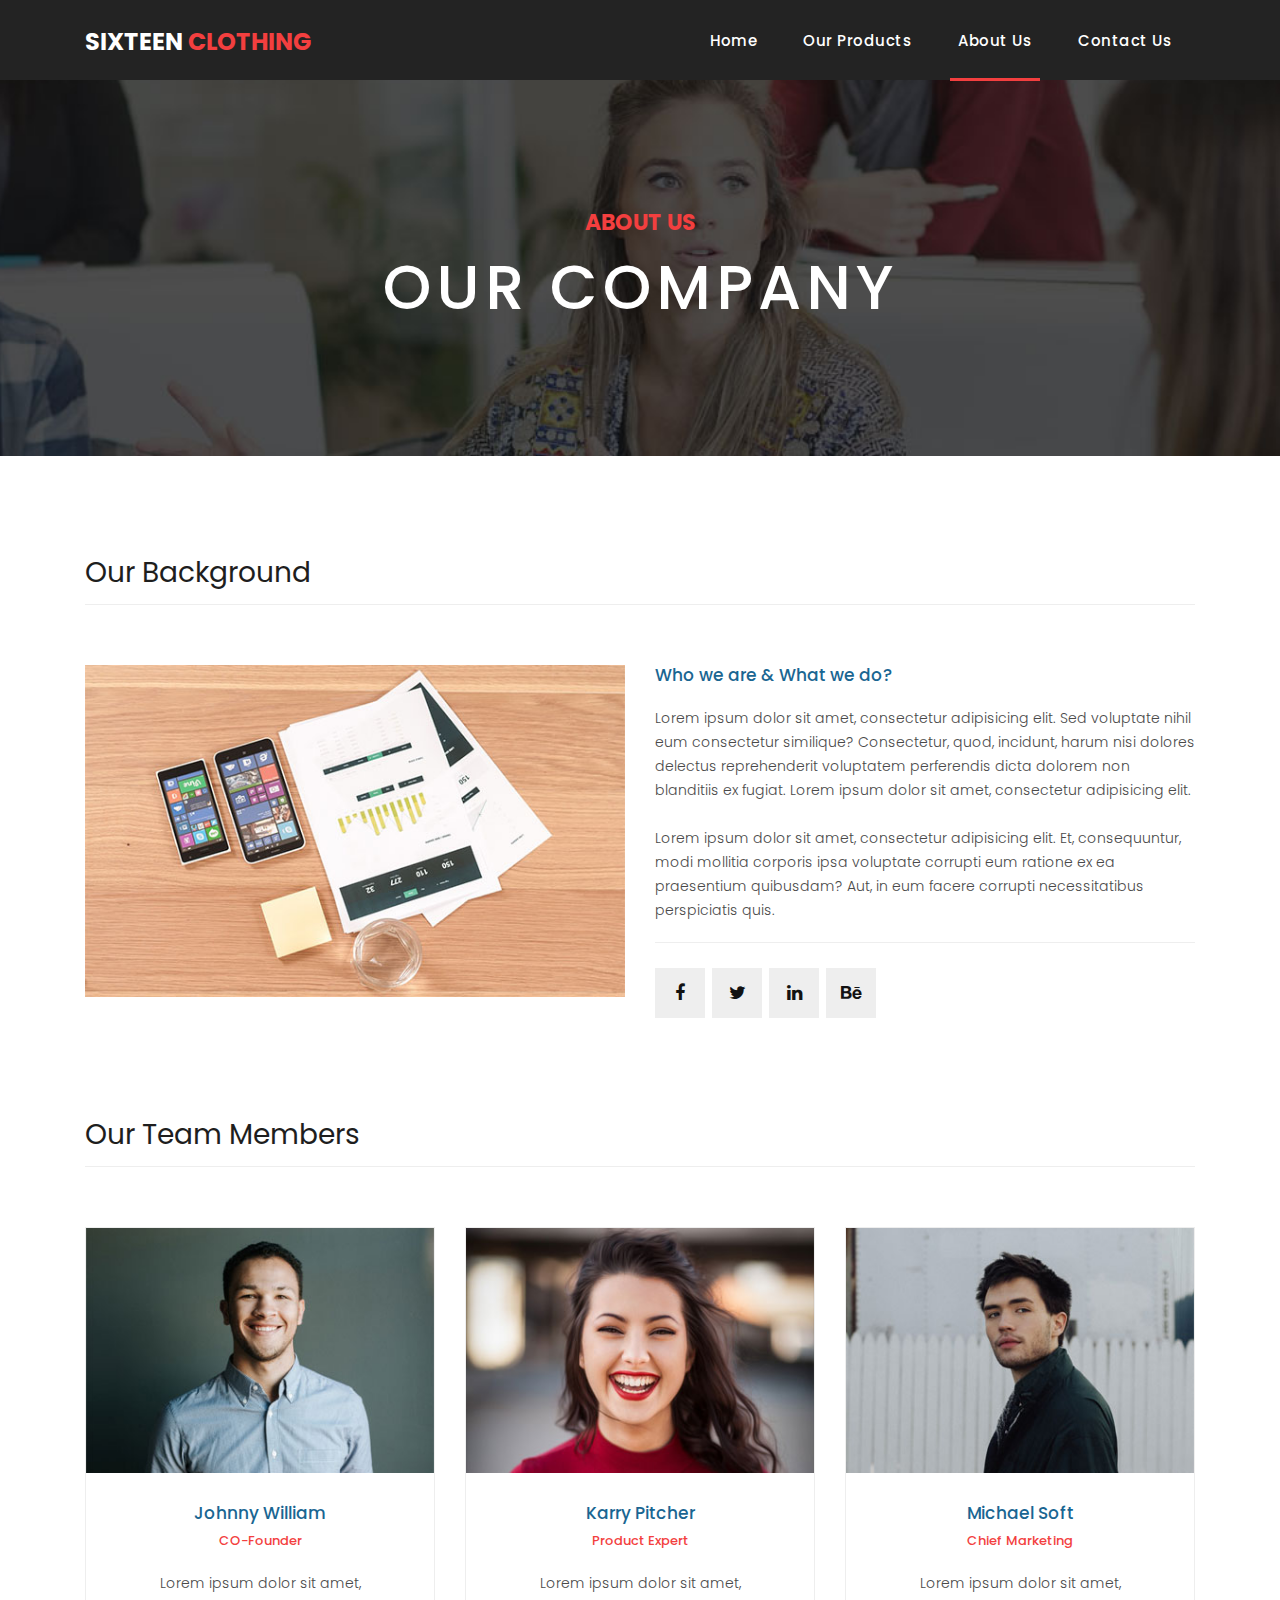
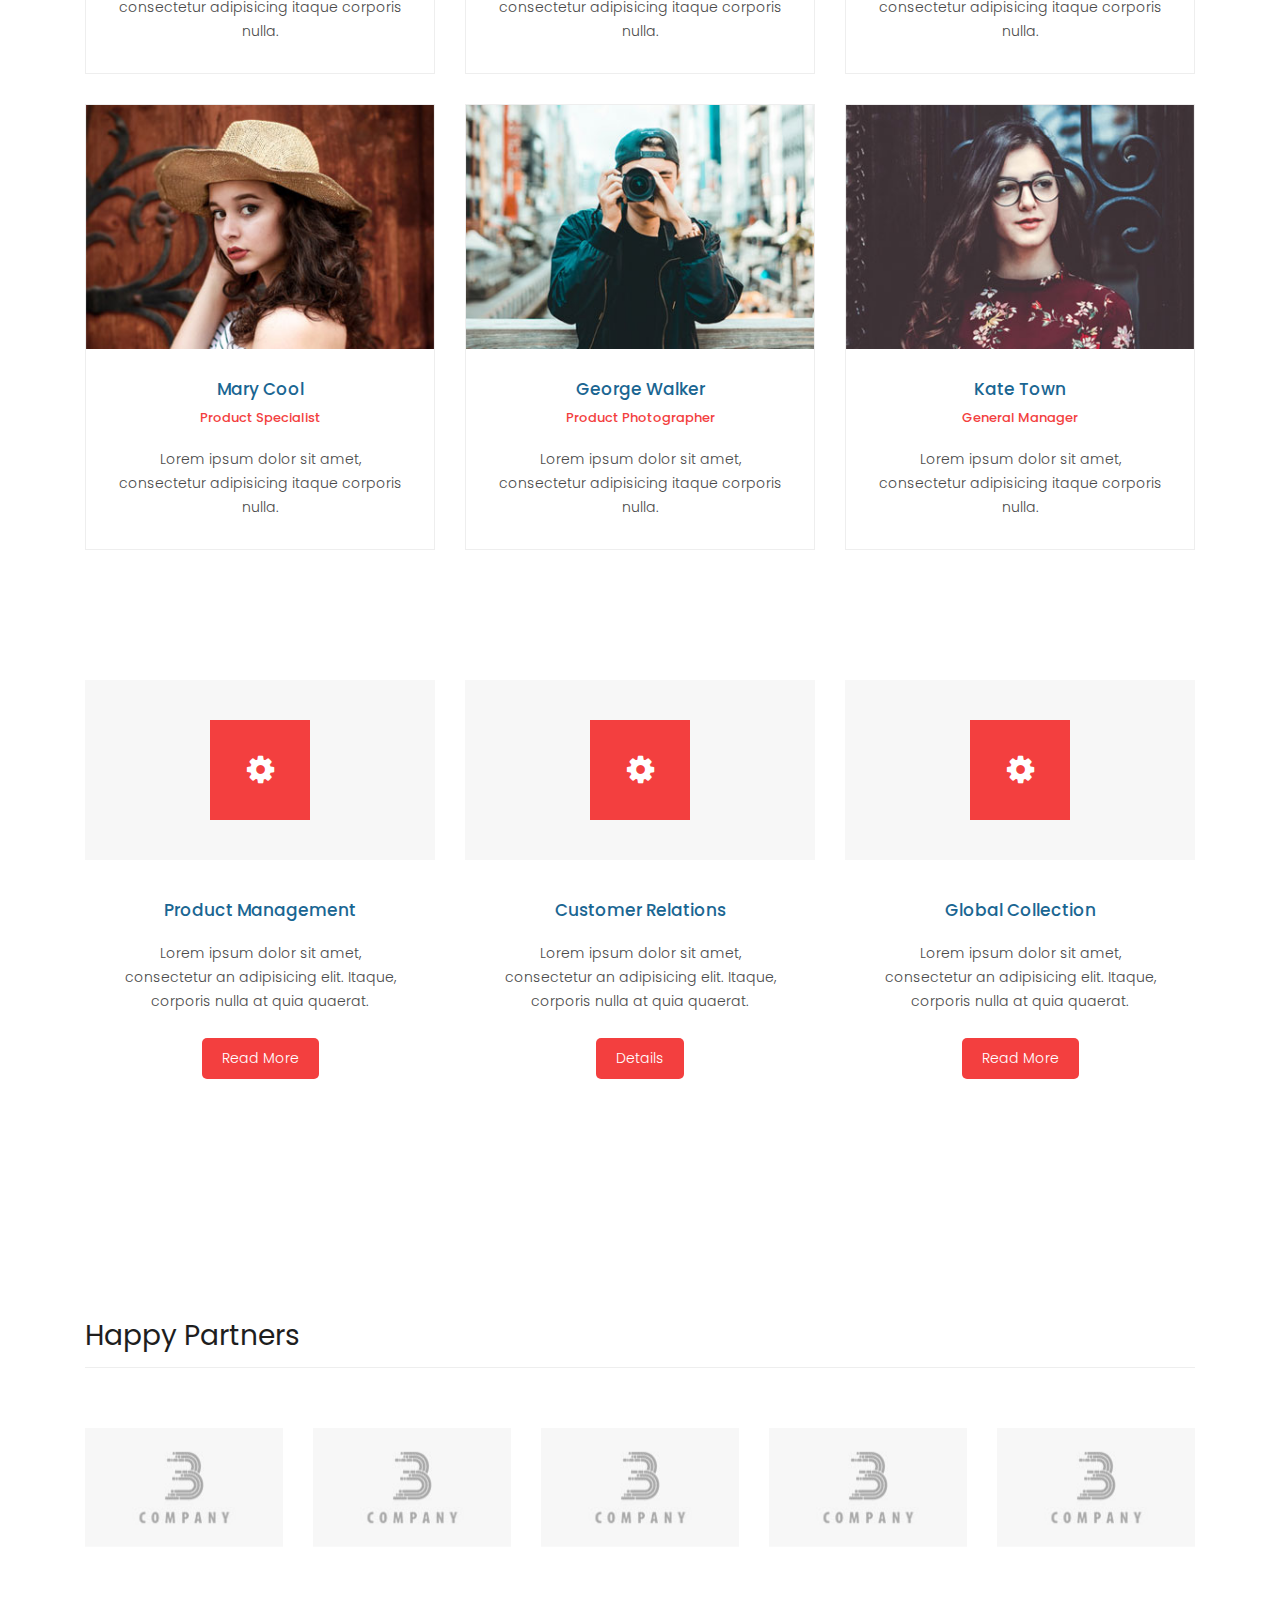
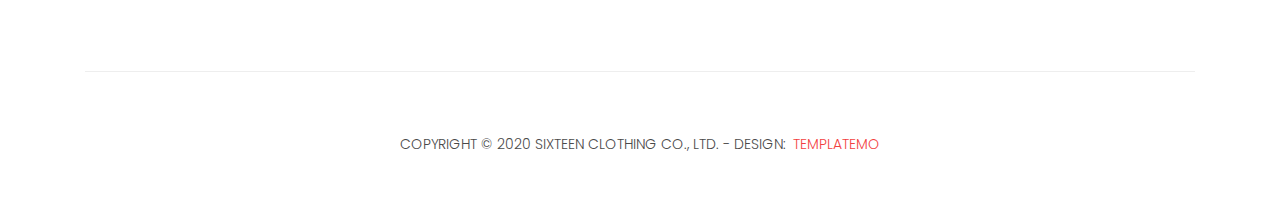
==== templatemo_546_sixteen_clothing/about.html @ dd5dd65e "first commit" ====
<!DOCTYPE html>
<html lang="en">

  <head>

    <meta charset="utf-8">
    <meta name="viewport" content="width=device-width, initial-scale=1, shrink-to-fit=no">
    <meta name="description" content="">
    <meta name="author" content="">
    <link href="https://fonts.googleapis.com/css?family=Poppins:100,200,300,400,500,600,700,800,900&display=swap" rel="stylesheet">

    <title>Sixteen Clothing - About Page</title>

    <!-- Bootstrap core CSS -->
    <link href="vendor/bootstrap/css/bootstrap.min.css" rel="stylesheet">
<!--

TemplateMo 546 Sixteen Clothing

https://templatemo.com/tm-546-sixteen-clothing

-->

    <!-- Additional CSS Files -->
    <link rel="stylesheet" href="assets/css/fontawesome.css">
    <link rel="stylesheet" href="assets/css/templatemo-sixteen.css">
    <link rel="stylesheet" href="assets/css/owl.css">

  </head>

  <body>

    <!-- ***** Preloader Start ***** -->
    <div id="preloader">
        <div class="jumper">
            <div></div>
            <div></div>
            <div></div>
        </div>
    </div>  
    <!-- ***** Preloader End ***** -->

    <!-- Header -->
    <header class="">
      <nav class="navbar navbar-expand-lg">
        <div class="container">
          <a class="navbar-brand" href="index.html"><h2>Sixteen <em>Clothing</em></h2></a>
          <button class="navbar-toggler" type="button" data-toggle="collapse" data-target="#navbarResponsive" aria-controls="navbarResponsive" aria-expanded="false" aria-label="Toggle navigation">
            <span class="navbar-toggler-icon"></span>
          </button>
          <div class="collapse navbar-collapse" id="navbarResponsive">
            <ul class="navbar-nav ml-auto">
              <li class="nav-item">
                <a class="nav-link" href="index.html">Home
                  <span class="sr-only">(current)</span>
                </a>
              </li> 
              <li class="nav-item">
                <a class="nav-link" href="products.html">Our Products</a>
              </li>
              <li class="nav-item active">
                <a class="nav-link" href="about.html">About Us</a>
              </li>
              <li class="nav-item">
                <a class="nav-link" href="contact.html">Contact Us</a>
              </li>
            </ul>
          </div>
        </div>
      </nav>
    </header>

    <!-- Page Content -->
    <div class="page-heading about-heading header-text">
      <div class="container">
        <div class="row">
          <div class="col-md-12">
            <div class="text-content">
              <h4>about us</h4>
              <h2>our company</h2>
            </div>
          </div>
        </div>
      </div>
    </div>


    <div class="best-features about-features">
      <div class="container">
        <div class="row">
          <div class="col-md-12">
            <div class="section-heading">
              <h2>Our Background</h2>
            </div>
          </div>
          <div class="col-md-6">
            <div class="right-image">
              <img src="assets/images/feature-image.jpg" alt="">
            </div>
          </div>
          <div class="col-md-6">
            <div class="left-content">
              <h4>Who we are &amp; What we do?</h4>
              <p>Lorem ipsum dolor sit amet, consectetur adipisicing elit. Sed voluptate nihil eum consectetur similique? Consectetur, quod, incidunt, harum nisi dolores delectus reprehenderit voluptatem perferendis dicta dolorem non blanditiis ex fugiat. Lorem ipsum dolor sit amet, consectetur adipisicing elit.<br><br>Lorem ipsum dolor sit amet, consectetur adipisicing elit. Et, consequuntur, modi mollitia corporis ipsa voluptate corrupti eum ratione ex ea praesentium quibusdam? Aut, in eum facere corrupti necessitatibus perspiciatis quis.</p>
              <ul class="social-icons">
                <li><a href="#"><i class="fa fa-facebook"></i></a></li>
                <li><a href="#"><i class="fa fa-twitter"></i></a></li>
                <li><a href="#"><i class="fa fa-linkedin"></i></a></li>
                <li><a href="#"><i class="fa fa-behance"></i></a></li>
              </ul>
            </div>
          </div>
        </div>
      </div>
    </div>

    
    <div class="team-members">
      <div class="container">
        <div class="row">
          <div class="col-md-12">
            <div class="section-heading">
              <h2>Our Team Members</h2>
            </div>
          </div>
          <div class="col-md-4">
            <div class="team-member">
              <div class="thumb-container">
                <img src="assets/images/team_01.jpg" alt="">
                <div class="hover-effect">
                  <div class="hover-content">
                    <ul class="social-icons">
                      <li><a href="#"><i class="fa fa-facebook"></i></a></li>
                      <li><a href="#"><i class="fa fa-twitter"></i></a></li>
                      <li><a href="#"><i class="fa fa-linkedin"></i></a></li>
                      <li><a href="#"><i class="fa fa-behance"></i></a></li>
                    </ul>
                  </div>
                </div>
              </div>
              <div class="down-content">
                <h4>Johnny William</h4>
                <span>CO-Founder</span>
                <p>Lorem ipsum dolor sit amet, consectetur adipisicing itaque corporis nulla.</p>
              </div>
            </div>
          </div>
          <div class="col-md-4">
            <div class="team-member">
              <div class="thumb-container">
                <img src="assets/images/team_02.jpg" alt="">
                <div class="hover-effect">
                  <div class="hover-content">
                    <ul class="social-icons">
                      <li><a href="#"><i class="fa fa-facebook"></i></a></li>
                      <li><a href="#"><i class="fa fa-twitter"></i></a></li>
                      <li><a href="#"><i class="fa fa-linkedin"></i></a></li>
                      <li><a href="#"><i class="fa fa-behance"></i></a></li>
                    </ul>
                  </div>
                </div>
              </div>
              <div class="down-content">
                <h4>Karry Pitcher</h4>
                <span>Product Expert</span>
                <p>Lorem ipsum dolor sit amet, consectetur adipisicing itaque corporis nulla.</p>
              </div>
            </div>
          </div>
          <div class="col-md-4">
            <div class="team-member">
              <div class="thumb-container">
                <img src="assets/images/team_03.jpg" alt="">
                <div class="hover-effect">
                  <div class="hover-content">
                    <ul class="social-icons">
                      <li><a href="#"><i class="fa fa-facebook"></i></a></li>
                      <li><a href="#"><i class="fa fa-twitter"></i></a></li>
                      <li><a href="#"><i class="fa fa-linkedin"></i></a></li>
                      <li><a href="#"><i class="fa fa-behance"></i></a></li>
                    </ul>
                  </div>
                </div>
              </div>
              <div class="down-content">
                <h4>Michael Soft</h4>
                <span>Chief Marketing</span>
                <p>Lorem ipsum dolor sit amet, consectetur adipisicing itaque corporis nulla.</p>
              </div>
            </div>
          </div>
          <div class="col-md-4">
            <div class="team-member">
              <div class="thumb-container">
                <img src="assets/images/team_04.jpg" alt="">
                <div class="hover-effect">
                  <div class="hover-content">
                    <ul class="social-icons">
                      <li><a href="#"><i class="fa fa-facebook"></i></a></li>
                      <li><a href="#"><i class="fa fa-twitter"></i></a></li>
                      <li><a href="#"><i class="fa fa-linkedin"></i></a></li>
                      <li><a href="#"><i class="fa fa-behance"></i></a></li>
                    </ul>
                  </div>
                </div>
              </div>
              <div class="down-content">
                <h4>Mary Cool</h4>
                <span>Product Specialist</span>
                <p>Lorem ipsum dolor sit amet, consectetur adipisicing itaque corporis nulla.</p>
              </div>
            </div>
          </div>
          <div class="col-md-4">
            <div class="team-member">
              <div class="thumb-container">
                <img src="assets/images/team_05.jpg" alt="">
                <div class="hover-effect">
                  <div class="hover-content">
                    <ul class="social-icons">
                      <li><a href="#"><i class="fa fa-facebook"></i></a></li>
                      <li><a href="#"><i class="fa fa-twitter"></i></a></li>
                      <li><a href="#"><i class="fa fa-linkedin"></i></a></li>
                      <li><a href="#"><i class="fa fa-behance"></i></a></li>
                    </ul>
                  </div>
                </div>
              </div>
              <div class="down-content">
                <h4>George Walker</h4>
                <span>Product Photographer</span>
                <p>Lorem ipsum dolor sit amet, consectetur adipisicing itaque corporis nulla.</p>
              </div>
            </div>
          </div>
          <div class="col-md-4">
            <div class="team-member">
              <div class="thumb-container">
                <img src="assets/images/team_06.jpg" alt="">
                <div class="hover-effect">
                  <div class="hover-content">
                    <ul class="social-icons">
                      <li><a href="#"><i class="fa fa-facebook"></i></a></li>
                      <li><a href="#"><i class="fa fa-twitter"></i></a></li>
                      <li><a href="#"><i class="fa fa-linkedin"></i></a></li>
                      <li><a href="#"><i class="fa fa-behance"></i></a></li>
                    </ul>
                  </div>
                </div>
              </div>
              <div class="down-content">
                <h4>Kate Town</h4>
                <span>General Manager</span>
                <p>Lorem ipsum dolor sit amet, consectetur adipisicing itaque corporis nulla.</p>
              </div>
            </div>
          </div>
        </div>
      </div>
    </div>


    <div class="services">
      <div class="container">
        <div class="row">
          <div class="col-md-4">
            <div class="service-item">
              <div class="icon">
                <i class="fa fa-gear"></i>
              </div>
              <div class="down-content">
                <h4>Product Management</h4>
                <p>Lorem ipsum dolor sit amet, consectetur an adipisicing elit. Itaque, corporis nulla at quia quaerat.</p>
                <a href="#" class="filled-button">Read More</a>
              </div>
            </div>
          </div>
          <div class="col-md-4">
            <div class="service-item">
              <div class="icon">
                <i class="fa fa-gear"></i>
              </div>
              <div class="down-content">
                <h4>Customer Relations</h4>
                <p>Lorem ipsum dolor sit amet, consectetur an adipisicing elit. Itaque, corporis nulla at quia quaerat.</p>
                <a href="#" class="filled-button">Details</a>
              </div>
            </div>
          </div>
          <div class="col-md-4">
            <div class="service-item">
              <div class="icon">
                <i class="fa fa-gear"></i>
              </div>
              <div class="down-content">
                <h4>Global Collection</h4>
                <p>Lorem ipsum dolor sit amet, consectetur an adipisicing elit. Itaque, corporis nulla at quia quaerat.</p>
                <a href="#" class="filled-button">Read More</a>
              </div>
            </div>
          </div>
        </div>
      </div>
    </div>


    <div class="happy-clients">
      <div class="container">
        <div class="row">
          <div class="col-md-12">
            <div class="section-heading">
              <h2>Happy Partners</h2>
            </div>
          </div>
          <div class="col-md-12">
            <div class="owl-clients owl-carousel">
              <div class="client-item">
                <img src="assets/images/client-01.png" alt="1">
              </div>
              
              <div class="client-item">
                <img src="assets/images/client-01.png" alt="2">
              </div>
              
              <div class="client-item">
                <img src="assets/images/client-01.png" alt="3">
              </div>
              
              <div class="client-item">
                <img src="assets/images/client-01.png" alt="4">
              </div>
              
              <div class="client-item">
                <img src="assets/images/client-01.png" alt="5">
              </div>
              
              <div class="client-item">
                <img src="assets/images/client-01.png" alt="6">
              </div>
            </div>
          </div>
        </div>
      </div>
    </div>

    
    <footer>
      <div class="container">
        <div class="row">
          <div class="col-md-12">
            <div class="inner-content">
              <p>Copyright &copy; 2020 Sixteen Clothing Co., Ltd.
            
            - Design: <a rel="nofollow noopener" href="https://templatemo.com" target="_blank">TemplateMo</a></p>
            </div>
          </div>
        </div>
      </div>
    </footer>


    <!-- Bootstrap core JavaScript -->
    <script src="vendor/jquery/jquery.min.js"></script>
    <script src="vendor/bootstrap/js/bootstrap.bundle.min.js"></script>


    <!-- Additional Scripts -->
    <script src="assets/js/custom.js"></script>
    <script src="assets/js/owl.js"></script>
    <script src="assets/js/slick.js"></script>
    <script src="assets/js/isotope.js"></script>
    <script src="assets/js/accordions.js"></script>


    <script language = "text/Javascript"> 
      cleared[0] = cleared[1] = cleared[2] = 0; //set a cleared flag for each field
      function clearField(t){                   //declaring the array outside of the
      if(! cleared[t.id]){                      // function makes it static and global
          cleared[t.id] = 1;  // you could use true and false, but that's more typing
          t.value='';         // with more chance of typos
          t.style.color='#fff';
          }
      }
    </script>


  </body>

</html>
---- templatemo_546_sixteen_clothing/assets/css/templatemo-sixteen.css ----
/*

TemplateMo 546 Sixteen Clothing

https://templatemo.com/tm-546-sixteen-clothing

*/
body {
  font-family: 'Poppins', sans-serif;
  overflow-x: hidden;
  text-rendering: optimizeLegibility;
  -webkit-font-smoothing: antialiased;
  -moz-osx-font-smoothing: grayscale;
}
p {
	margin-bottom: 0px;
	font-size: 14px;
	font-weight: 300;
	color: #4a4a4a;
	line-height: 24px;
}
a {
	text-decoration: none!important;
}
ul {
	padding: 0;
	margin: 0;
	list-style: none;
}

h1,h2,h3,h4,h5,h6 {
	margin: 0px;
}

ul.social-icons li {
	display: inline-block;
	margin-right: 3px;
}

ul.social-icons li:last-child {
	margin-right: 0px;
}

ul.social-icons li a {
	width: 50px;
	height: 50px;
	display: inline-block;
	line-height: 50px;
	background-color: #eee;
	color: #121212;
	font-size: 18px;
	text-align: center;
	transition: all .3s;
}

ul.social-icons li a:hover {
	background-color: #f33f3f;
	color: #fff;
}

a.filled-button {
	background-color: #f33f3f;
	color: #fff;
	font-size: 14px;
	text-transform: capitalize;
	font-weight: 300;
	padding: 10px 20px;
	border-radius: 5px;
	display: inline-block;
	transition: all 0.3s;
}

a.filled-button:hover {
	background-color: #121212;
	color: #fff;
}

.section-heading {
	text-align: left;
	margin-bottom: 60px;
	border-bottom: 1px solid #eee;
}

.section-heading h2 {
	font-size: 28px;
	font-weight: 400;
	color: #1e1e1e;
	margin-bottom: 15px;
}

.products-heading {
	background-image: url(../images/products-heading.jpg);
}

.about-heading {
	background-image: url(../images/about-heading.jpg);
}

.contact-heading {
	background-image: url(../images/contact-heading.jpg);
}

.page-heading {
	padding: 210px 0px 130px 0px;
	text-align: center;
	background-position: center center;
	background-repeat: no-repeat;
	background-size: cover;
}

.page-heading .text-content h4 {
	color: #f33f3f;
	font-size: 22px;
	text-transform: uppercase;
	font-weight: 700;
	margin-bottom: 15px;
}

.page-heading .text-content h2 {
	color: #fff;
	font-size: 62px;
	text-transform: uppercase;
	letter-spacing: 5px;
}

#preloader {
  overflow: hidden;
  background: #f33f3f;
  left: 0;
  right: 0;
  top: 0;
  bottom: 0;
  position: fixed;
  z-index: 9999999;
  color: #fff;
}

#preloader .jumper {
  left: 0;
  top: 0;
  right: 0;
  bottom: 0;
  display: block;
  position: absolute;
  margin: auto;
  width: 50px;
  height: 50px;
}

#preloader .jumper > div {
  background-color: #fff;
  width: 10px;
  height: 10px;
  border-radius: 100%;
  -webkit-animation-fill-mode: both;
  animation-fill-mode: both;
  position: absolute;
  opacity: 0;
  width: 50px;
  height: 50px;
  -webkit-animation: jumper 1s 0s linear infinite;
  animation: jumper 1s 0s linear infinite;
}

#preloader .jumper > div:nth-child(2) {
  -webkit-animation-delay: 0.33333s;
  animation-delay: 0.33333s;
}

#preloader .jumper > div:nth-child(3) {
  -webkit-animation-delay: 0.66666s;
  animation-delay: 0.66666s;
}

@-webkit-keyframes jumper {
  0% {
    opacity: 0;
    -webkit-transform: scale(0);
    transform: scale(0);
  }
  5% {
    opacity: 1;
  }
  100% {
    -webkit-transform: scale(1);
    transform: scale(1);
    opacity: 0;
  }
}

@keyframes jumper {
  0% {
    opacity: 0;
    -webkit-transform: scale(0);
    transform: scale(0);
  }
  5% {
    opacity: 1;
  }
  100% {
    opacity: 0;
  }
}


/* Header Style */
header {
	position: absolute;
	z-index: 99999;
	width: 100%;
	height: 80px;
	background-color: #232323;
	-webkit-transition: all 0.3s ease-in-out 0s;
    -moz-transition: all 0.3s ease-in-out 0s;
    -o-transition: all 0.3s ease-in-out 0s;
    transition: all 0.3s ease-in-out 0s;
}
header .navbar {
	padding: 17px 0px;
}
.background-header .navbar {
	padding: 17px 0px;
}
.background-header {
	top: 0;
	position: fixed;
	background-color: #fff!important;
	box-shadow: 0px 1px 10px rgba(0,0,0,0.1);
}
.background-header .navbar-brand h2 {
	color: #121212!important;
}
.background-header .navbar-nav a.nav-link {
	color: #1e1e1e!important;
}
.background-header .navbar-nav .nav-link:hover,
.background-header .navbar-nav .active>.nav-link,
.background-header .navbar-nav .nav-link.active,
.background-header .navbar-nav .nav-link.show,
.background-header .navbar-nav .show>.nav-link {
	color: #f33f3f!important;
}
.navbar .navbar-brand {
	float: 	left;
	margin-top: -12px;
	outline: none;
}
.navbar .navbar-brand h2 {
	color: #fff;
	text-transform: uppercase;
	font-size: 24px;
	font-weight: 700;
	-webkit-transition: all .3s ease 0s;
    -moz-transition: all .3s ease 0s;
    -o-transition: all .3s ease 0s;
    transition: all .3s ease 0s;
}
.navbar .navbar-brand h2 em {
	font-style: normal;
	color: #f33f3f;
}
#navbarResponsive {
	z-index: 999;
}
.navbar-collapse {
	text-align: center;
}
.navbar .navbar-nav .nav-item {
	margin: 0px 15px;
}
.navbar .navbar-nav a.nav-link {
	text-transform: capitalize;
	font-size: 15px;
	font-weight: 500;
	letter-spacing: 0.5px;
	color: #fff;
	transition: all 0.5s;
	margin-top: 5px;
}
.navbar .navbar-nav .nav-link:hover,
.navbar .navbar-nav .active>.nav-link,
.navbar .navbar-nav .nav-link.active,
.navbar .navbar-nav .nav-link.show,
.navbar .navbar-nav .show>.nav-link {
	color: #fff;
	padding-bottom: 25px;
	border-bottom: 3px solid #f33f3f;
}
.navbar .navbar-toggler-icon {
	background-image: none;
}
.navbar .navbar-toggler {
	border-color: #fff;
	background-color: #fff;	
	height: 36px;
	outline: none;
	border-radius: 0px;
	position: absolute;
	right: 30px;
	top: 20px;
}
.navbar .navbar-toggler-icon:after {
	content: '\f0c9';
	color: #f33f3f;
	font-size: 18px;
	line-height: 26px;
	font-family: 'FontAwesome';
}



/* Banner Style */
.banner {
	position: relative;
	text-align: center;
	padding-top: 80px;
}

.banner-item-01 {
	padding: 300px 0px;
	background-image: url(../images/slide_01.jpg);
	background-size: cover;
	background-repeat: no-repeat;
	background-position: center center;
}

.banner-item-02 {
	padding: 300px 0px;
	background-image: url(../images/slide_02.jpg);
	background-size: cover;
	background-repeat: no-repeat;
	background-position: center center;
}

.banner-item-03 {
	padding: 300px 0px;
	background-image: url(../images/slide_03.jpg);
	background-size: cover;
	background-repeat: no-repeat;
	background-position: center center;
}

.banner .banner-item {
	max-height: 600px;
}

.banner .text-content {
	position: absolute;
	top: 50%;
	transform: translateY(-50%);
	text-align: center;
	width: 100%;
}

.banner .text-content h4 {
	color: #f33f3f;
	font-size: 22px;
	text-transform: uppercase;
	font-weight: 700;
	margin-bottom: 15px;
}

.banner .text-content h2 {
	color: #fff;
	font-size: 62px;
	text-transform: uppercase;
	letter-spacing: 5px;
}

.owl-banner .owl-dots .owl-dot {
  border-radius: 3px;
}
.owl-banner .owl-dots {
    display: -webkit-box;
    display: -webkit-flex;
    display: -ms-flexbox;
    display: flex;
    -ms-flex-pack: center;
    -webkit-justify-content: center;
    justify-content: center;
    position: absolute;
    left: 50%;
    transform: translateX(-50%);
    bottom: 30px;
}
.owl-banner .owl-dots .owl-dot {
    width: 10px;
    height: 10px;
    border-radius: 50%;
    margin: 0 10px;
    background-color: #fff;
    opacity: 0.5;
}
.owl-banner .owl-dots .owl-dot:focus {
    outline: none
}
.owl-banner .owl-dots .owl-dot.active {
    background-color: #fff;
    opacity: 1;
}



/* Latest Produtcs */

.latest-products {
	margin-top: 100px;
}

.latest-products .section-heading a {
	float: right;
	margin-top: -35px;
	text-transform: uppercase;
	font-size: 13px;
	font-weight: 700;
	color: #f33f3f;
}

.product-item {
	border: 1px solid #eee;
	margin-bottom: 30px;
}

.product-item .down-content {
	padding: 30px;
	position: relative;
}

.product-item img {
	width: 100%;
	overflow: hidden;
}

.product-item .down-content h4 {
	font-size: 17px;
	color: #1a6692;
	margin-bottom: 20px;
}

.product-item .down-content h6 {
	position: absolute;
	top: 30px;
	right: 30px;
	font-size: 18px;
	color: #121212;
}

.product-item .down-content p {
	margin-bottom: 20px;
}

.product-item .down-content ul li {
	display: inline-block;
}

.product-item .down-content ul li i {
	color: #f33f3f;
	font-size: 14px;
}

.product-item .down-content span {
	position: absolute;
	right: 30px;
	bottom: 30px;
	font-size: 13px;
	color: #f33f3f;
	font-weight: 500;
}




/* Best Features */

.about-features {
	margin-top: 100px!important;
}

.about-features p {
	border-bottom: 1px solid #eee;
	padding-bottom: 20px;
}

.about-features .container .row {
	padding-bottom: 0px!important;
	border-bottom: none!important;
}

.best-features {
	margin-top: 50px;
}

.best-features .container .row {
	border-bottom: 1px solid #eee;
	padding-bottom: 60px;
}

.best-features img {
	width: 100%;
	overflow: hidden;
}

.best-features h4 {
	font-size: 17px;
	color: #1a6692;
	margin-bottom: 20px;
}

.best-features ul.featured-list li {
	display: block;
	margin-bottom: 10px;
}

.best-features p {
	margin-bottom: 25px;
}

.best-features ul.featured-list li a {
	font-size: 14px;
	color: #4a4a4a;
	font-weight: 300;
	transition: all .3s;
	position: relative;
	padding-left: 13px;
}

.best-features ul.featured-list li a:before {
	content: '';
	width: 5px;
	height: 5px;
	display: inline-block;
	background-color: #4a4a4a;
	position: absolute;
	left: 0;
	transition: all .3s;
	top: 8px;
}

.best-features ul.featured-list li a:hover {
	color: #f33f3f;
}

.best-features ul.featured-list li a:hover::before {
	background-color: #f33f3f;
}

.best-features .filled-button {
	margin-top: 20px;
}





/* Call To Action */

.call-to-action .inner-content {
	margin-top: 60px;
	padding: 30px;
	background-color: #f7f7f7;
	border-radius: 5px;
}

.call-to-action .inner-content h4 {
	font-size: 17px;
	color: #1a6692;
	margin-bottom: 15px;
}

.call-to-action .inner-content em {
	font-style: normal;
	font-weight: 700;
}

.call-to-action .inner-content .col-md-4 {
	text-align: right;
}

.call-to-action .inner-content .filled-button {
	margin-top: 12px;
}




/* Footer */

footer {
	text-align: center;
}

footer .inner-content {
	border-top: 1px solid #eee;
	margin-top: 60px;
	padding: 60px 0px;
}

footer .inner-content p {
	text-transform: uppercase;
}

footer .inner-content p a {
	color: #f33f3f;
	margin-left: 3px;
}




/* Product Page */

.products {
	margin-top: 100px;
}

.products .filters {
	text-align: center;
	border-bottom: 1px solid #eee;
	padding-bottom: 10px;
	margin-bottom: 60px;
}

.products .filters li {
	text-transform: uppercase;
	font-size: 13px;
	font-weight: 700;
	color: #121212;
	display: inline-block;
	margin: 0px 10px;
	transition: all .3s;
	cursor: pointer;
}

.products .filters ul li.active,
.products .filters ul li:hover {
  color: #f33f3f;
}

.products ul.pages {
	margin-top: 30px;
	text-align: center;
}

.products ul.pages li {
	display: inline-block;
	margin: 0px 2px;
}

.products ul.pages li a {
	width: 44px;
	height: 44px;
	display: inline-block;
	line-height: 42px;
	border: 1px solid #eee;
	font-size: 15px;
	font-weight: 700;
	color: #121212;
	transition: all .3s;
}

.products ul.pages li a:hover,
.products ul.pages li.active a {
	background-color: #f33f3f;
	border-color: #f33f3f;
	color: #fff;
}



/* Team Members */

.team-members {
	margin-top: 100px;
}

.team-member {
	border: 1px solid #eee;
	margin-bottom: 30px;
}

.team-member img {
	width: 100%;
	overflow: hidden;
}

.team-member .down-content {
	padding: 30px;
	text-align: center;
}

.team-member .thumb-container {
	position: relative;
}

.team-member .thumb-container .hover-effect {
	position: absolute;
	background-color: rgba(243,63,63,0.9);
	top: 0;
	left: 0;
	width: 100%;
	height: 100%;
	opacity: 0;
	visibility: hidden;
	transition: all .5s;
}

.team-member .thumb-container .hover-effect .hover-content {
	position: absolute;
	display: inline-block;
	width: 100%;
	text-align: center;
	top: 50%;
	transform: translateY(-50%);
}

.team-member .thumb-container .hover-effect .hover-content ul.social-icons li a:hover {
	background-color: #fff;
	color: #f33f3f;
}

.team-member:hover .hover-effect {
	visibility: visible;
	opacity: 1;
}

.team-member .down-content h4 {
	font-size: 17px;
	color: #1a6692;
	margin-bottom: 8px;
}

.team-member .down-content span {
	display: block;
	font-size: 13px;
	color: #f33f3f;
	font-weight: 500;
	margin-bottom: 20px;
}




/* Services */

.services {
	background-image: url(../images/services-bg.jpg);
	background-position: center center;
	background-repeat: no-repeat;
	background-size: cover;
	background-attachment: fixed;
	padding: 100px 0px;
}

.services .service-item {
	text-align: center;
}

.services .service-item .icon {
	background-color: #f7f7f7;
	padding: 40px;
}

.services .service-item .icon i {
	width: 100px;
	height: 100px;
	display: inline-block;
	text-align: center;
	line-height: 100px;
	background-color: #f33f3f;
	color: #fff;
	font-size: 32px;
}

.services .service-item .down-content {
	background-color: #fff;
	padding: 40px 30px;
}

.services .service-item .down-content h4 {
	font-size: 17px;
	color: #1a6692;
	margin-bottom: 20px;
}

.services .service-item .down-content p {
	margin-bottom: 25px;
}




/* Clients */

.happy-clients {
	margin-top: 100px;
	margin-bottom: 40px;
}

.happy-clients .client-item img {
	max-width: 100%;
	overflow: hidden;
	transition: all .3s;
	cursor: pointer;
}

.happy-clients .client-item img:hover {
	opacity: 0.8;
}




/* Find Us */

.find-us {
	margin-top: 100px;
}

.find-us p {
	border-bottom: 1px solid #eee;
	padding-bottom: 30px;
	margin-bottom: 30px;
}

.find-us h4 {
	font-size: 17px;
	color: #1a6692;
	margin-bottom: 20px;
}

.find-us .left-content {
	margin-left: 30px;
}



/* Send Message */

.send-message {
	margin-top: 100px;
}

.contact-form input {
	font-size: 14px;
	width: 100%;
	height: 44px;
	display: inline-block;
	line-height: 42px;
	border: 1px solid #eee;
	border-radius: 0px;
	margin-bottom: 30px;
}

.contact-form input:focus {
	box-shadow: none;
	border: 1px solid #eee;
}

.contact-form textarea {
	font-size: 14px;
	width: 100%;
	min-width: 100%;
	min-height: 120px;
	height: 120px;
	max-height: 180px;
	border: 1px solid #eee;
	border-radius: 0px;
	margin-bottom: 30px;
}

.contact-form textarea:focus {
	box-shadow: none;
	border: 1px solid #eee;
}

.contact-form button.filled-button {
	background-color: #f33f3f;
	color: #fff;
	font-size: 14px;
	text-transform: capitalize;
	font-weight: 300;
	padding: 10px 20px;
	border-radius: 5px;
	display: inline-block;
	transition: all 0.3s;
	border: none;
	outline: none;
	cursor: pointer;
}

.contact-form button.filled-button:hover {
	background-color: #121212;
	color: #fff;
}

.accordion {
	margin-left: 30px;
}

.accordion a {
	cursor: pointer;
	font-size: 17px;
	color: #1a6692!important;
	margin-bottom: 20px;
	transition: all .3s;
}

.accordion a:hover {
	color: #f33f3f!important;
}

.accordion a.active {
  color: #f33f3f!important;
}

.accordion li .content {
  display: none;
  margin-top: 10px;
}

.accordion li:first-child {
	border-top: 1px solid #eee;
}

.accordion li {
	border-bottom: 1px solid #eee;
	padding: 15px 0px;
}

/* Responsive Style */
@media (max-width: 768px) {
	.banner .text-content {
		width: 90%;
		margin-left: 5%;
	}
	.banner .text-content h4 {
		font-size: 22px;
	}

	.banner .text-content h2 {
		font-size: 36px;
		letter-spacing: 0.5px;
	}
	.banner-item-01,
	.banner-item-02,
	.banner-item-03 {
		padding: 180px 0px;
	}
	.page-heading .text-content h4 {
		font-size: 22px;
	}

	.page-heading .text-content h2 {
		font-size: 36px;
		letter-spacing: 0.5px;
	}
	.latest-products .section-heading a {
		float: none;
		margin-top: 0px;
		display: block;
		margin-bottom: 20px;
	}
	.product-item .down-content h4 {
		margin-bottom: 20px!important;
	}
	.product-item .down-content h6 {
		position: absolute!important;
		top: 30px!important;
		right: 30px!important;
	}
	.product-item .down-content span {
		position: absolute!important;
		right: 30px!important;
		bottom: 30px!important;
	}
	.best-features .left-content {
		margin-bottom: 30px;
	}
	.call-to-action .inner-content {
		text-align: center;
	}
	.call-to-action .inner-content .filled-button {
		text-align: center;
		width: 100%;
		margin-top: 20px;
	}
	.about-features img {
		margin-bottom: 30px;
	}
	.service-item {
		margin-bottom: 30px;
	}
	.find-us #map {
		margin-bottom: 30px;
	}
	.find-us .left-content {
		margin-left: 0px;
	}
	.send-message .accordion {
		margin-top: 30px;
		margin-left: 0px;
	}
}

@media (max-width: 992px) {
	.navbar .navbar-brand {
		position: absolute;
		left: 30px;
		top: 32px;
	}
	.navbar .navbar-brand {
		width: auto;
	}
	.navbar:after {
		display: none;
	}
	#navbarResponsive {
	    z-index: 99999;
	    position: absolute;
	    top: 80px;
	    left: 0;
	    width: 100%;
	    text-align: center;
	    background-color: #fff;
	    box-shadow: 0px 10px 10px rgba(0,0,0,0.1);
	}
	.navbar .navbar-nav .nav-item {
		border-bottom: 1px solid #eee;
	}
	.navbar .navbar-nav .nav-item:last-child {
		border-bottom: none;
	}
	.navbar .navbar-nav a.nav-link {
		padding: 15px 0px;
		color: #1e1e1e!important;
	}
	.navbar .navbar-nav .nav-link:hover,
	.navbar .navbar-nav .active>.nav-link,
	.navbar .navbar-nav .nav-link.active,
	.navbar .navbar-nav .nav-link.show,
	.navbar .navbar-nav .show>.nav-link {
		color: #f33f3f!important;
		border-bottom: none!important;
		padding-bottom: 15px;
	}
	.product-item .down-content h4 {
		margin-bottom: 10px;
	}
	.product-item .down-content h6 {
		position: relative;
		top: 0;
		right: 0;
		margin-bottom: 20px;
	}
	.product-item .down-content span {
		position: relative;
		right: 0;
		bottom: 0;
	}
}
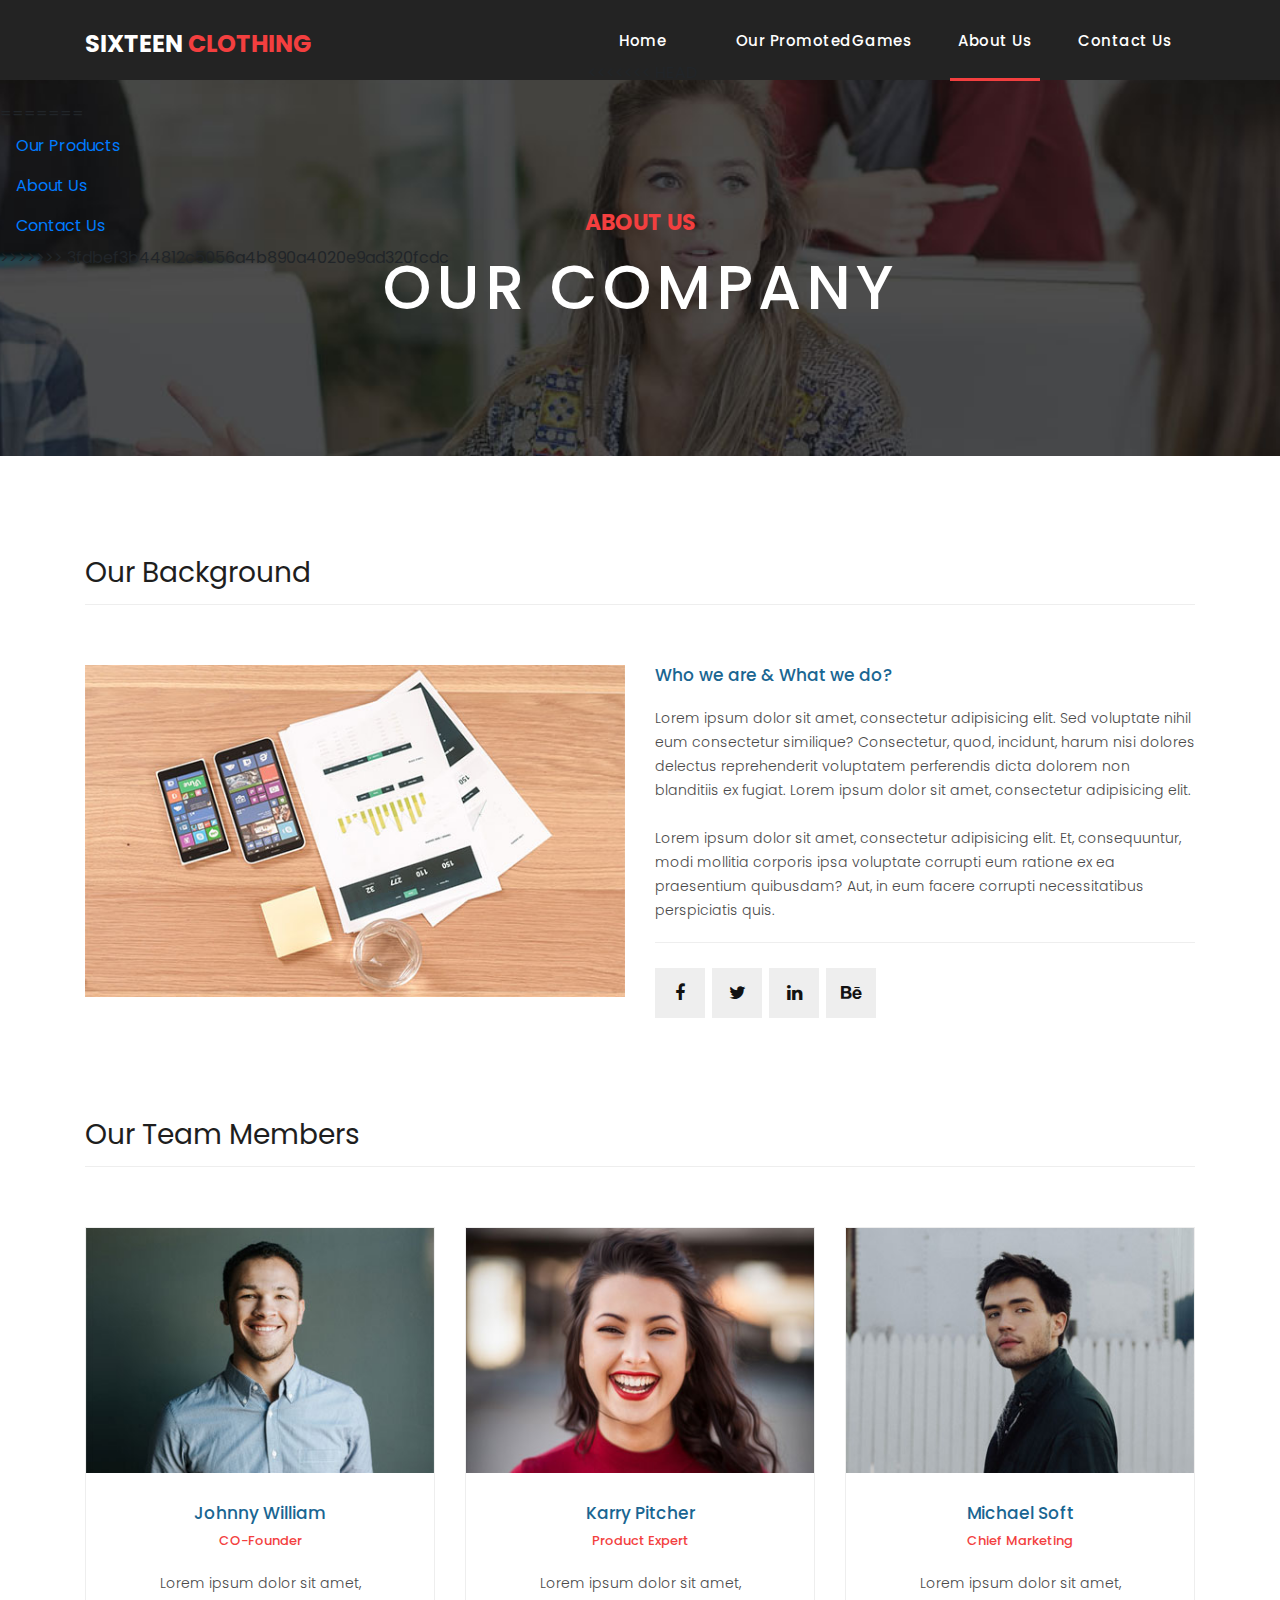
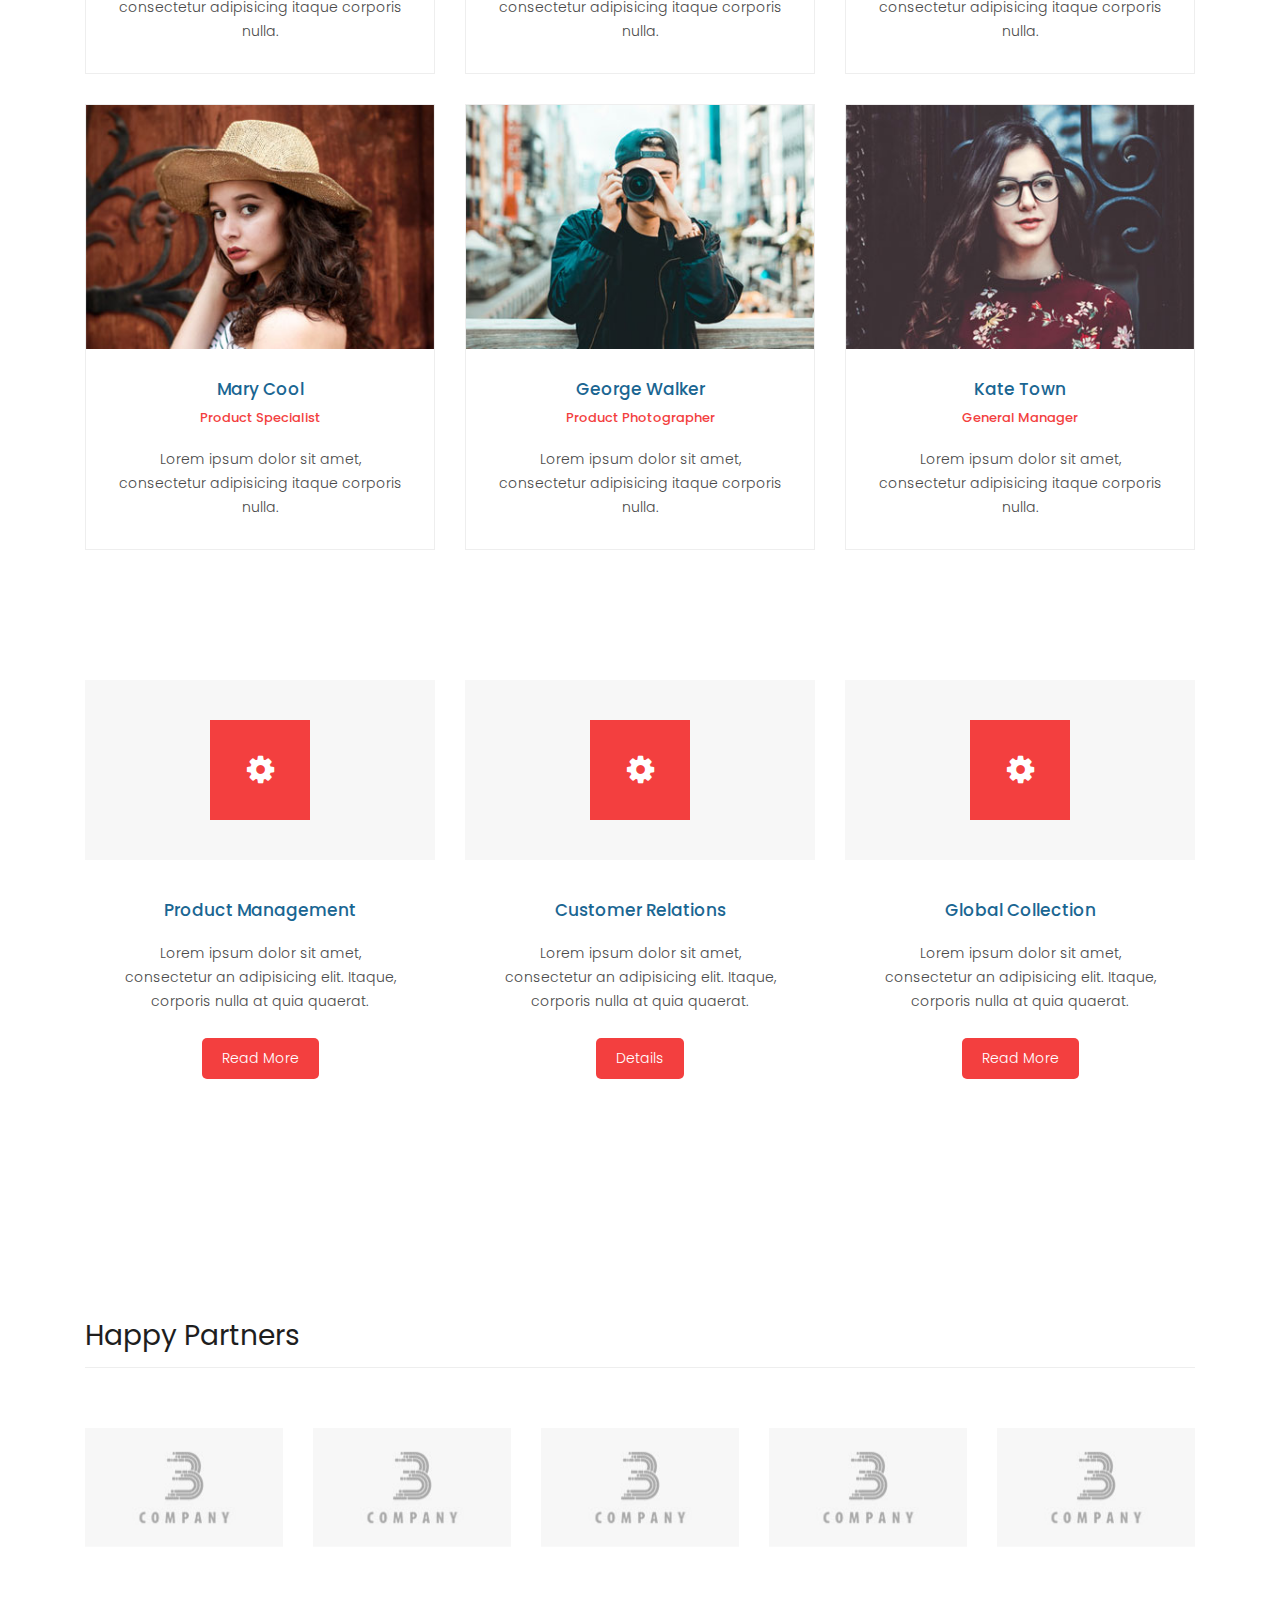
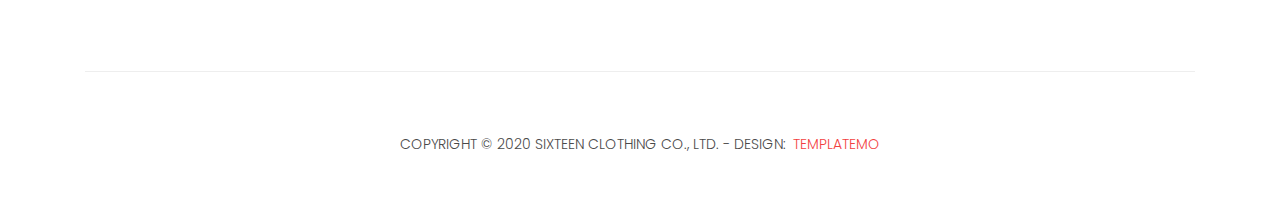
==== commit c38ee3e3: "yes1" ====
--- a/templatemo_546_sixteen_clothing/about.html
+++ b/templatemo_546_sixteen_clothing/about.html
@@ -1,7 +1,7 @@
 <!DOCTYPE html>
 <html lang="en">
 
-  <head>
+<head>
 
     <meta charset="utf-8">
     <meta name="viewport" content="width=device-width, initial-scale=1, shrink-to-fit=no">
@@ -13,7 +13,7 @@
 
     <!-- Bootstrap core CSS -->
     <link href="vendor/bootstrap/css/bootstrap.min.css" rel="stylesheet">
-<!--
+    <!--
 
 TemplateMo 546 Sixteen Clothing
 
@@ -26,9 +26,9 @@
     <link rel="stylesheet" href="assets/css/templatemo-sixteen.css">
     <link rel="stylesheet" href="assets/css/owl.css">
 
-  </head>
-
-  <body>
+</head>
+
+<body>
 
     <!-- ***** Preloader Start ***** -->
     <div id="preloader">
@@ -37,26 +37,29 @@
             <div></div>
             <div></div>
         </div>
-    </div>  
+    </div>
     <!-- ***** Preloader End ***** -->
 
     <!-- Header -->
     <header class="">
-      <nav class="navbar navbar-expand-lg">
-        <div class="container">
-          <a class="navbar-brand" href="index.html"><h2>Sixteen <em>Clothing</em></h2></a>
-          <button class="navbar-toggler" type="button" data-toggle="collapse" data-target="#navbarResponsive" aria-controls="navbarResponsive" aria-expanded="false" aria-label="Toggle navigation">
+        <nav class="navbar navbar-expand-lg">
+            <div class="container">
+                <a class="navbar-brand" href="home.html">
+                    <h2>Sixteen <em>Clothing</em></h2>
+                </a>
+                <button class="navbar-toggler" type="button" data-toggle="collapse" data-target="#navbarResponsive" aria-controls="navbarResponsive" aria-expanded="false" aria-label="Toggle navigation">
             <span class="navbar-toggler-icon"></span>
           </button>
-          <div class="collapse navbar-collapse" id="navbarResponsive">
-            <ul class="navbar-nav ml-auto">
-              <li class="nav-item">
-                <a class="nav-link" href="index.html">Home
+                <div class="collapse navbar-collapse" id="navbarResponsive">
+                    <ul class="navbar-nav ml-auto">
+                        <li class="nav-item">
+                            <a class="nav-link" href="home.html">Home
                   <span class="sr-only">(current)</span>
                 </a>
+<<<<<<< HEAD
               </li> 
               <li class="nav-item">
-                <a class="nav-link" href="products.html">Our Products</a>
+                <a class="nav-link" href="PromotedGames.html">Our PromotedGames</a>
               </li>
               <li class="nav-item active">
                 <a class="nav-link" href="about.html">About Us</a>
@@ -68,294 +71,310 @@
           </div>
         </div>
       </nav>
+=======
+                        </li>
+                        <li class="nav-item">
+                            <a class="nav-link" href="products.html">Our Products</a>
+                        </li>
+                        <li class="nav-item active">
+                            <a class="nav-link" href="about.html">About Us</a>
+                        </li>
+                        <li class="nav-item">
+                            <a class="nav-link" href="contact.html">Contact Us</a>
+                        </li>
+                    </ul>
+                </div>
+            </div>
+        </nav>
+>>>>>>> 3fdbef3b44812c5056a4b890a4020e9ad320fcdc
     </header>
 
     <!-- Page Content -->
     <div class="page-heading about-heading header-text">
-      <div class="container">
-        <div class="row">
-          <div class="col-md-12">
-            <div class="text-content">
-              <h4>about us</h4>
-              <h2>our company</h2>
-            </div>
-          </div>
-        </div>
-      </div>
+        <div class="container">
+            <div class="row">
+                <div class="col-md-12">
+                    <div class="text-content">
+                        <h4>about us</h4>
+                        <h2>our company</h2>
+                    </div>
+                </div>
+            </div>
+        </div>
     </div>
 
 
     <div class="best-features about-features">
-      <div class="container">
-        <div class="row">
-          <div class="col-md-12">
-            <div class="section-heading">
-              <h2>Our Background</h2>
-            </div>
-          </div>
-          <div class="col-md-6">
-            <div class="right-image">
-              <img src="assets/images/feature-image.jpg" alt="">
-            </div>
-          </div>
-          <div class="col-md-6">
-            <div class="left-content">
-              <h4>Who we are &amp; What we do?</h4>
-              <p>Lorem ipsum dolor sit amet, consectetur adipisicing elit. Sed voluptate nihil eum consectetur similique? Consectetur, quod, incidunt, harum nisi dolores delectus reprehenderit voluptatem perferendis dicta dolorem non blanditiis ex fugiat. Lorem ipsum dolor sit amet, consectetur adipisicing elit.<br><br>Lorem ipsum dolor sit amet, consectetur adipisicing elit. Et, consequuntur, modi mollitia corporis ipsa voluptate corrupti eum ratione ex ea praesentium quibusdam? Aut, in eum facere corrupti necessitatibus perspiciatis quis.</p>
-              <ul class="social-icons">
-                <li><a href="#"><i class="fa fa-facebook"></i></a></li>
-                <li><a href="#"><i class="fa fa-twitter"></i></a></li>
-                <li><a href="#"><i class="fa fa-linkedin"></i></a></li>
-                <li><a href="#"><i class="fa fa-behance"></i></a></li>
-              </ul>
-            </div>
-          </div>
-        </div>
-      </div>
-    </div>
-
-    
+        <div class="container">
+            <div class="row">
+                <div class="col-md-12">
+                    <div class="section-heading">
+                        <h2>Our Background</h2>
+                    </div>
+                </div>
+                <div class="col-md-6">
+                    <div class="right-image">
+                        <img src="assets/images/feature-image.jpg" alt="">
+                    </div>
+                </div>
+                <div class="col-md-6">
+                    <div class="left-content">
+                        <h4>Who we are &amp; What we do?</h4>
+                        <p>Lorem ipsum dolor sit amet, consectetur adipisicing elit. Sed voluptate nihil eum consectetur similique? Consectetur, quod, incidunt, harum nisi dolores delectus reprehenderit voluptatem perferendis dicta dolorem non blanditiis
+                            ex fugiat. Lorem ipsum dolor sit amet, consectetur adipisicing elit.<br><br>Lorem ipsum dolor sit amet, consectetur adipisicing elit. Et, consequuntur, modi mollitia corporis ipsa voluptate corrupti eum ratione ex ea praesentium
+                            quibusdam? Aut, in eum facere corrupti necessitatibus perspiciatis quis.</p>
+                        <ul class="social-icons">
+                            <li><a href="#"><i class="fa fa-facebook"></i></a></li>
+                            <li><a href="#"><i class="fa fa-twitter"></i></a></li>
+                            <li><a href="#"><i class="fa fa-linkedin"></i></a></li>
+                            <li><a href="#"><i class="fa fa-behance"></i></a></li>
+                        </ul>
+                    </div>
+                </div>
+            </div>
+        </div>
+    </div>
+
+
     <div class="team-members">
-      <div class="container">
-        <div class="row">
-          <div class="col-md-12">
-            <div class="section-heading">
-              <h2>Our Team Members</h2>
-            </div>
-          </div>
-          <div class="col-md-4">
-            <div class="team-member">
-              <div class="thumb-container">
-                <img src="assets/images/team_01.jpg" alt="">
-                <div class="hover-effect">
-                  <div class="hover-content">
-                    <ul class="social-icons">
-                      <li><a href="#"><i class="fa fa-facebook"></i></a></li>
-                      <li><a href="#"><i class="fa fa-twitter"></i></a></li>
-                      <li><a href="#"><i class="fa fa-linkedin"></i></a></li>
-                      <li><a href="#"><i class="fa fa-behance"></i></a></li>
-                    </ul>
-                  </div>
-                </div>
-              </div>
-              <div class="down-content">
-                <h4>Johnny William</h4>
-                <span>CO-Founder</span>
-                <p>Lorem ipsum dolor sit amet, consectetur adipisicing itaque corporis nulla.</p>
-              </div>
-            </div>
-          </div>
-          <div class="col-md-4">
-            <div class="team-member">
-              <div class="thumb-container">
-                <img src="assets/images/team_02.jpg" alt="">
-                <div class="hover-effect">
-                  <div class="hover-content">
-                    <ul class="social-icons">
-                      <li><a href="#"><i class="fa fa-facebook"></i></a></li>
-                      <li><a href="#"><i class="fa fa-twitter"></i></a></li>
-                      <li><a href="#"><i class="fa fa-linkedin"></i></a></li>
-                      <li><a href="#"><i class="fa fa-behance"></i></a></li>
-                    </ul>
-                  </div>
-                </div>
-              </div>
-              <div class="down-content">
-                <h4>Karry Pitcher</h4>
-                <span>Product Expert</span>
-                <p>Lorem ipsum dolor sit amet, consectetur adipisicing itaque corporis nulla.</p>
-              </div>
-            </div>
-          </div>
-          <div class="col-md-4">
-            <div class="team-member">
-              <div class="thumb-container">
-                <img src="assets/images/team_03.jpg" alt="">
-                <div class="hover-effect">
-                  <div class="hover-content">
-                    <ul class="social-icons">
-                      <li><a href="#"><i class="fa fa-facebook"></i></a></li>
-                      <li><a href="#"><i class="fa fa-twitter"></i></a></li>
-                      <li><a href="#"><i class="fa fa-linkedin"></i></a></li>
-                      <li><a href="#"><i class="fa fa-behance"></i></a></li>
-                    </ul>
-                  </div>
-                </div>
-              </div>
-              <div class="down-content">
-                <h4>Michael Soft</h4>
-                <span>Chief Marketing</span>
-                <p>Lorem ipsum dolor sit amet, consectetur adipisicing itaque corporis nulla.</p>
-              </div>
-            </div>
-          </div>
-          <div class="col-md-4">
-            <div class="team-member">
-              <div class="thumb-container">
-                <img src="assets/images/team_04.jpg" alt="">
-                <div class="hover-effect">
-                  <div class="hover-content">
-                    <ul class="social-icons">
-                      <li><a href="#"><i class="fa fa-facebook"></i></a></li>
-                      <li><a href="#"><i class="fa fa-twitter"></i></a></li>
-                      <li><a href="#"><i class="fa fa-linkedin"></i></a></li>
-                      <li><a href="#"><i class="fa fa-behance"></i></a></li>
-                    </ul>
-                  </div>
-                </div>
-              </div>
-              <div class="down-content">
-                <h4>Mary Cool</h4>
-                <span>Product Specialist</span>
-                <p>Lorem ipsum dolor sit amet, consectetur adipisicing itaque corporis nulla.</p>
-              </div>
-            </div>
-          </div>
-          <div class="col-md-4">
-            <div class="team-member">
-              <div class="thumb-container">
-                <img src="assets/images/team_05.jpg" alt="">
-                <div class="hover-effect">
-                  <div class="hover-content">
-                    <ul class="social-icons">
-                      <li><a href="#"><i class="fa fa-facebook"></i></a></li>
-                      <li><a href="#"><i class="fa fa-twitter"></i></a></li>
-                      <li><a href="#"><i class="fa fa-linkedin"></i></a></li>
-                      <li><a href="#"><i class="fa fa-behance"></i></a></li>
-                    </ul>
-                  </div>
-                </div>
-              </div>
-              <div class="down-content">
-                <h4>George Walker</h4>
-                <span>Product Photographer</span>
-                <p>Lorem ipsum dolor sit amet, consectetur adipisicing itaque corporis nulla.</p>
-              </div>
-            </div>
-          </div>
-          <div class="col-md-4">
-            <div class="team-member">
-              <div class="thumb-container">
-                <img src="assets/images/team_06.jpg" alt="">
-                <div class="hover-effect">
-                  <div class="hover-content">
-                    <ul class="social-icons">
-                      <li><a href="#"><i class="fa fa-facebook"></i></a></li>
-                      <li><a href="#"><i class="fa fa-twitter"></i></a></li>
-                      <li><a href="#"><i class="fa fa-linkedin"></i></a></li>
-                      <li><a href="#"><i class="fa fa-behance"></i></a></li>
-                    </ul>
-                  </div>
-                </div>
-              </div>
-              <div class="down-content">
-                <h4>Kate Town</h4>
-                <span>General Manager</span>
-                <p>Lorem ipsum dolor sit amet, consectetur adipisicing itaque corporis nulla.</p>
-              </div>
-            </div>
-          </div>
-        </div>
-      </div>
+        <div class="container">
+            <div class="row">
+                <div class="col-md-12">
+                    <div class="section-heading">
+                        <h2>Our Team Members</h2>
+                    </div>
+                </div>
+                <div class="col-md-4">
+                    <div class="team-member">
+                        <div class="thumb-container">
+                            <img src="assets/images/team_01.jpg" alt="">
+                            <div class="hover-effect">
+                                <div class="hover-content">
+                                    <ul class="social-icons">
+                                        <li><a href="#"><i class="fa fa-facebook"></i></a></li>
+                                        <li><a href="#"><i class="fa fa-twitter"></i></a></li>
+                                        <li><a href="#"><i class="fa fa-linkedin"></i></a></li>
+                                        <li><a href="#"><i class="fa fa-behance"></i></a></li>
+                                    </ul>
+                                </div>
+                            </div>
+                        </div>
+                        <div class="down-content">
+                            <h4>Johnny William</h4>
+                            <span>CO-Founder</span>
+                            <p>Lorem ipsum dolor sit amet, consectetur adipisicing itaque corporis nulla.</p>
+                        </div>
+                    </div>
+                </div>
+                <div class="col-md-4">
+                    <div class="team-member">
+                        <div class="thumb-container">
+                            <img src="assets/images/team_02.jpg" alt="">
+                            <div class="hover-effect">
+                                <div class="hover-content">
+                                    <ul class="social-icons">
+                                        <li><a href="#"><i class="fa fa-facebook"></i></a></li>
+                                        <li><a href="#"><i class="fa fa-twitter"></i></a></li>
+                                        <li><a href="#"><i class="fa fa-linkedin"></i></a></li>
+                                        <li><a href="#"><i class="fa fa-behance"></i></a></li>
+                                    </ul>
+                                </div>
+                            </div>
+                        </div>
+                        <div class="down-content">
+                            <h4>Karry Pitcher</h4>
+                            <span>Product Expert</span>
+                            <p>Lorem ipsum dolor sit amet, consectetur adipisicing itaque corporis nulla.</p>
+                        </div>
+                    </div>
+                </div>
+                <div class="col-md-4">
+                    <div class="team-member">
+                        <div class="thumb-container">
+                            <img src="assets/images/team_03.jpg" alt="">
+                            <div class="hover-effect">
+                                <div class="hover-content">
+                                    <ul class="social-icons">
+                                        <li><a href="#"><i class="fa fa-facebook"></i></a></li>
+                                        <li><a href="#"><i class="fa fa-twitter"></i></a></li>
+                                        <li><a href="#"><i class="fa fa-linkedin"></i></a></li>
+                                        <li><a href="#"><i class="fa fa-behance"></i></a></li>
+                                    </ul>
+                                </div>
+                            </div>
+                        </div>
+                        <div class="down-content">
+                            <h4>Michael Soft</h4>
+                            <span>Chief Marketing</span>
+                            <p>Lorem ipsum dolor sit amet, consectetur adipisicing itaque corporis nulla.</p>
+                        </div>
+                    </div>
+                </div>
+                <div class="col-md-4">
+                    <div class="team-member">
+                        <div class="thumb-container">
+                            <img src="assets/images/team_04.jpg" alt="">
+                            <div class="hover-effect">
+                                <div class="hover-content">
+                                    <ul class="social-icons">
+                                        <li><a href="#"><i class="fa fa-facebook"></i></a></li>
+                                        <li><a href="#"><i class="fa fa-twitter"></i></a></li>
+                                        <li><a href="#"><i class="fa fa-linkedin"></i></a></li>
+                                        <li><a href="#"><i class="fa fa-behance"></i></a></li>
+                                    </ul>
+                                </div>
+                            </div>
+                        </div>
+                        <div class="down-content">
+                            <h4>Mary Cool</h4>
+                            <span>Product Specialist</span>
+                            <p>Lorem ipsum dolor sit amet, consectetur adipisicing itaque corporis nulla.</p>
+                        </div>
+                    </div>
+                </div>
+                <div class="col-md-4">
+                    <div class="team-member">
+                        <div class="thumb-container">
+                            <img src="assets/images/team_05.jpg" alt="">
+                            <div class="hover-effect">
+                                <div class="hover-content">
+                                    <ul class="social-icons">
+                                        <li><a href="#"><i class="fa fa-facebook"></i></a></li>
+                                        <li><a href="#"><i class="fa fa-twitter"></i></a></li>
+                                        <li><a href="#"><i class="fa fa-linkedin"></i></a></li>
+                                        <li><a href="#"><i class="fa fa-behance"></i></a></li>
+                                    </ul>
+                                </div>
+                            </div>
+                        </div>
+                        <div class="down-content">
+                            <h4>George Walker</h4>
+                            <span>Product Photographer</span>
+                            <p>Lorem ipsum dolor sit amet, consectetur adipisicing itaque corporis nulla.</p>
+                        </div>
+                    </div>
+                </div>
+                <div class="col-md-4">
+                    <div class="team-member">
+                        <div class="thumb-container">
+                            <img src="assets/images/team_06.jpg" alt="">
+                            <div class="hover-effect">
+                                <div class="hover-content">
+                                    <ul class="social-icons">
+                                        <li><a href="#"><i class="fa fa-facebook"></i></a></li>
+                                        <li><a href="#"><i class="fa fa-twitter"></i></a></li>
+                                        <li><a href="#"><i class="fa fa-linkedin"></i></a></li>
+                                        <li><a href="#"><i class="fa fa-behance"></i></a></li>
+                                    </ul>
+                                </div>
+                            </div>
+                        </div>
+                        <div class="down-content">
+                            <h4>Kate Town</h4>
+                            <span>General Manager</span>
+                            <p>Lorem ipsum dolor sit amet, consectetur adipisicing itaque corporis nulla.</p>
+                        </div>
+                    </div>
+                </div>
+            </div>
+        </div>
     </div>
 
 
     <div class="services">
-      <div class="container">
-        <div class="row">
-          <div class="col-md-4">
-            <div class="service-item">
-              <div class="icon">
-                <i class="fa fa-gear"></i>
-              </div>
-              <div class="down-content">
-                <h4>Product Management</h4>
-                <p>Lorem ipsum dolor sit amet, consectetur an adipisicing elit. Itaque, corporis nulla at quia quaerat.</p>
-                <a href="#" class="filled-button">Read More</a>
-              </div>
-            </div>
-          </div>
-          <div class="col-md-4">
-            <div class="service-item">
-              <div class="icon">
-                <i class="fa fa-gear"></i>
-              </div>
-              <div class="down-content">
-                <h4>Customer Relations</h4>
-                <p>Lorem ipsum dolor sit amet, consectetur an adipisicing elit. Itaque, corporis nulla at quia quaerat.</p>
-                <a href="#" class="filled-button">Details</a>
-              </div>
-            </div>
-          </div>
-          <div class="col-md-4">
-            <div class="service-item">
-              <div class="icon">
-                <i class="fa fa-gear"></i>
-              </div>
-              <div class="down-content">
-                <h4>Global Collection</h4>
-                <p>Lorem ipsum dolor sit amet, consectetur an adipisicing elit. Itaque, corporis nulla at quia quaerat.</p>
-                <a href="#" class="filled-button">Read More</a>
-              </div>
-            </div>
-          </div>
-        </div>
-      </div>
+        <div class="container">
+            <div class="row">
+                <div class="col-md-4">
+                    <div class="service-item">
+                        <div class="icon">
+                            <i class="fa fa-gear"></i>
+                        </div>
+                        <div class="down-content">
+                            <h4>Product Management</h4>
+                            <p>Lorem ipsum dolor sit amet, consectetur an adipisicing elit. Itaque, corporis nulla at quia quaerat.</p>
+                            <a href="#" class="filled-button">Read More</a>
+                        </div>
+                    </div>
+                </div>
+                <div class="col-md-4">
+                    <div class="service-item">
+                        <div class="icon">
+                            <i class="fa fa-gear"></i>
+                        </div>
+                        <div class="down-content">
+                            <h4>Customer Relations</h4>
+                            <p>Lorem ipsum dolor sit amet, consectetur an adipisicing elit. Itaque, corporis nulla at quia quaerat.</p>
+                            <a href="#" class="filled-button">Details</a>
+                        </div>
+                    </div>
+                </div>
+                <div class="col-md-4">
+                    <div class="service-item">
+                        <div class="icon">
+                            <i class="fa fa-gear"></i>
+                        </div>
+                        <div class="down-content">
+                            <h4>Global Collection</h4>
+                            <p>Lorem ipsum dolor sit amet, consectetur an adipisicing elit. Itaque, corporis nulla at quia quaerat.</p>
+                            <a href="#" class="filled-button">Read More</a>
+                        </div>
+                    </div>
+                </div>
+            </div>
+        </div>
     </div>
 
 
     <div class="happy-clients">
-      <div class="container">
-        <div class="row">
-          <div class="col-md-12">
-            <div class="section-heading">
-              <h2>Happy Partners</h2>
-            </div>
-          </div>
-          <div class="col-md-12">
-            <div class="owl-clients owl-carousel">
-              <div class="client-item">
-                <img src="assets/images/client-01.png" alt="1">
-              </div>
-              
-              <div class="client-item">
-                <img src="assets/images/client-01.png" alt="2">
-              </div>
-              
-              <div class="client-item">
-                <img src="assets/images/client-01.png" alt="3">
-              </div>
-              
-              <div class="client-item">
-                <img src="assets/images/client-01.png" alt="4">
-              </div>
-              
-              <div class="client-item">
-                <img src="assets/images/client-01.png" alt="5">
-              </div>
-              
-              <div class="client-item">
-                <img src="assets/images/client-01.png" alt="6">
-              </div>
-            </div>
-          </div>
-        </div>
-      </div>
-    </div>
-
-    
+        <div class="container">
+            <div class="row">
+                <div class="col-md-12">
+                    <div class="section-heading">
+                        <h2>Happy Partners</h2>
+                    </div>
+                </div>
+                <div class="col-md-12">
+                    <div class="owl-clients owl-carousel">
+                        <div class="client-item">
+                            <img src="assets/images/client-01.png" alt="1">
+                        </div>
+
+                        <div class="client-item">
+                            <img src="assets/images/client-01.png" alt="2">
+                        </div>
+
+                        <div class="client-item">
+                            <img src="assets/images/client-01.png" alt="3">
+                        </div>
+
+                        <div class="client-item">
+                            <img src="assets/images/client-01.png" alt="4">
+                        </div>
+
+                        <div class="client-item">
+                            <img src="assets/images/client-01.png" alt="5">
+                        </div>
+
+                        <div class="client-item">
+                            <img src="assets/images/client-01.png" alt="6">
+                        </div>
+                    </div>
+                </div>
+            </div>
+        </div>
+    </div>
+
+
     <footer>
-      <div class="container">
-        <div class="row">
-          <div class="col-md-12">
-            <div class="inner-content">
-              <p>Copyright &copy; 2020 Sixteen Clothing Co., Ltd.
-            
-            - Design: <a rel="nofollow noopener" href="https://templatemo.com" target="_blank">TemplateMo</a></p>
-            </div>
-          </div>
-        </div>
-      </div>
+        <div class="container">
+            <div class="row">
+                <div class="col-md-12">
+                    <div class="inner-content">
+                        <p>Copyright &copy; 2020 Sixteen Clothing Co., Ltd. - Design: <a rel="nofollow noopener" href="https://templatemo.com" target="_blank">TemplateMo</a></p>
+                    </div>
+                </div>
+            </div>
+        </div>
     </footer>
 
 
@@ -372,18 +391,18 @@
     <script src="assets/js/accordions.js"></script>
 
 
-    <script language = "text/Javascript"> 
-      cleared[0] = cleared[1] = cleared[2] = 0; //set a cleared flag for each field
-      function clearField(t){                   //declaring the array outside of the
-      if(! cleared[t.id]){                      // function makes it static and global
-          cleared[t.id] = 1;  // you could use true and false, but that's more typing
-          t.value='';         // with more chance of typos
-          t.style.color='#fff';
-          }
-      }
+    <script language="text/Javascript">
+        cleared[0] = cleared[1] = cleared[2] = 0; //set a cleared flag for each field
+        function clearField(t) { //declaring the array outside of the
+            if (!cleared[t.id]) { // function makes it static and global
+                cleared[t.id] = 1; // you could use true and false, but that's more typing
+                t.value = ''; // with more chance of typos
+                t.style.color = '#fff';
+            }
+        }
     </script>
 
 
-  </body>
-
-</html>
+</body>
+
+</html>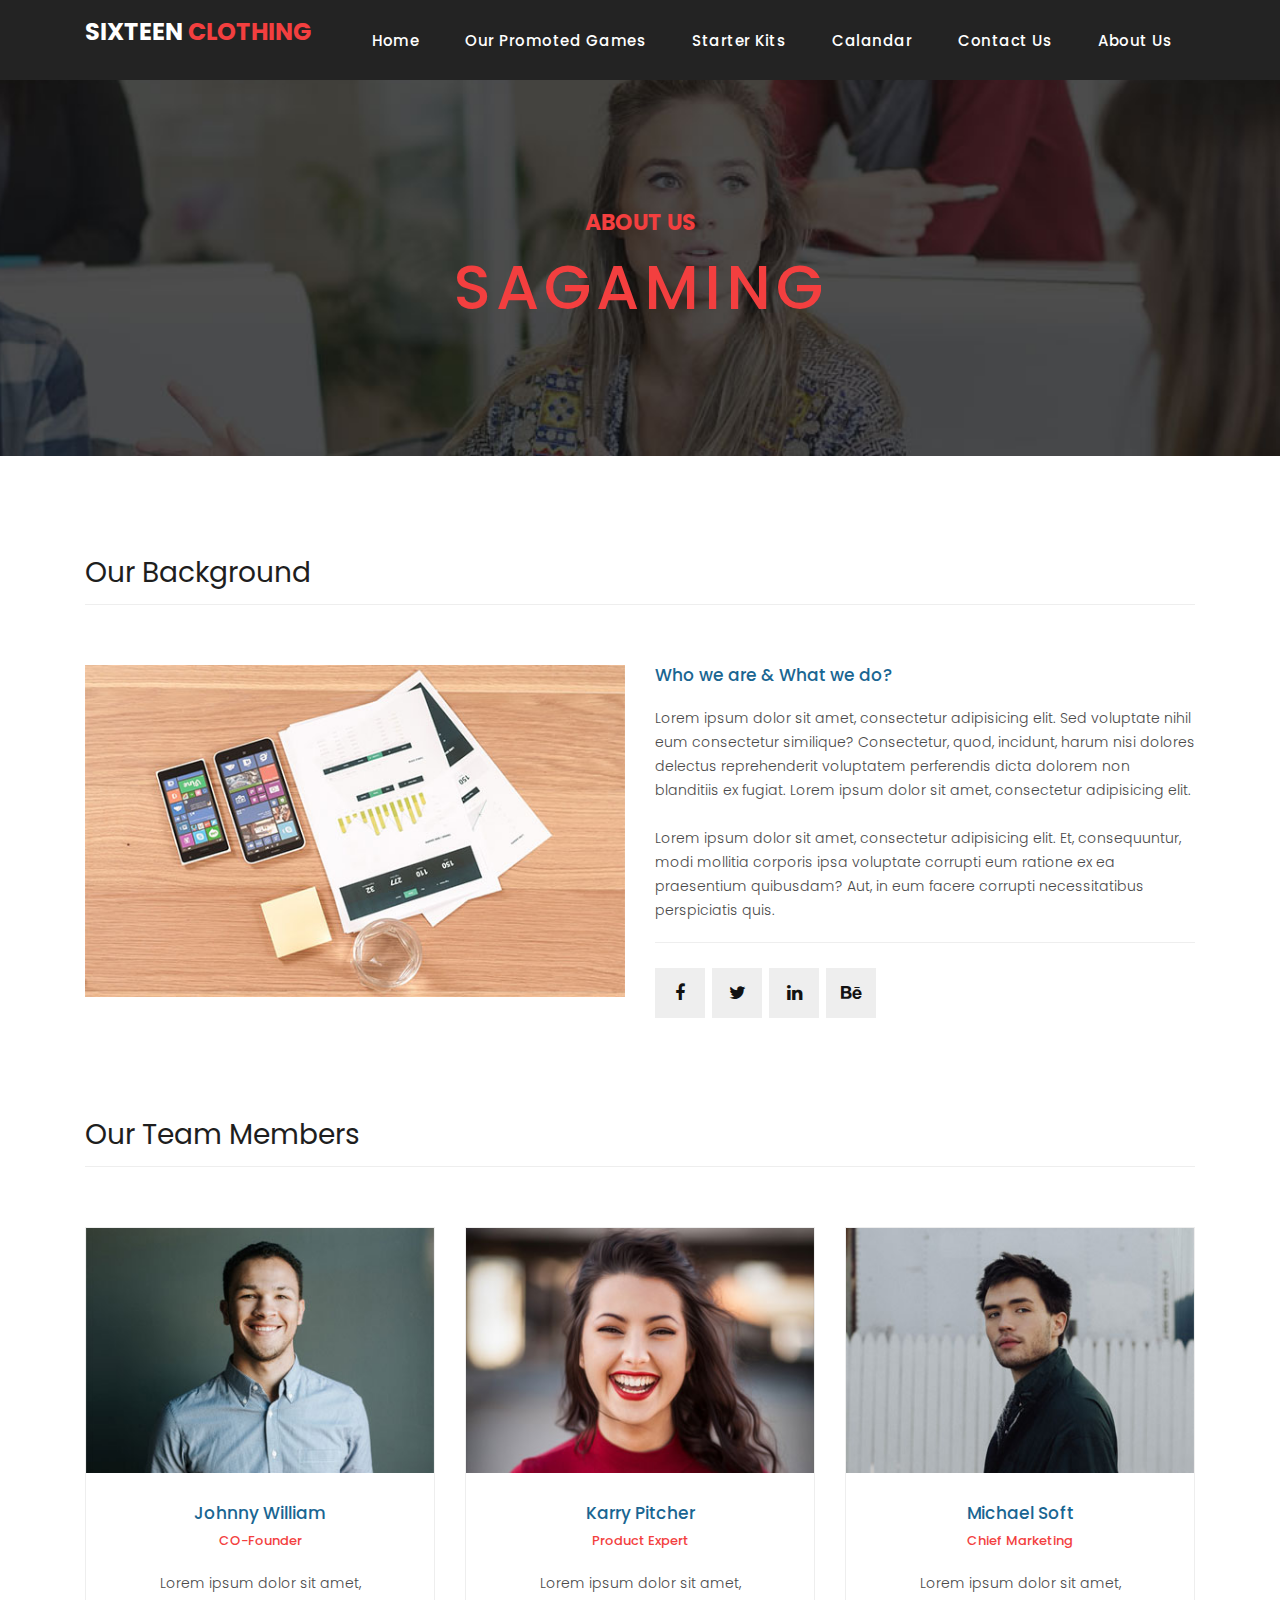
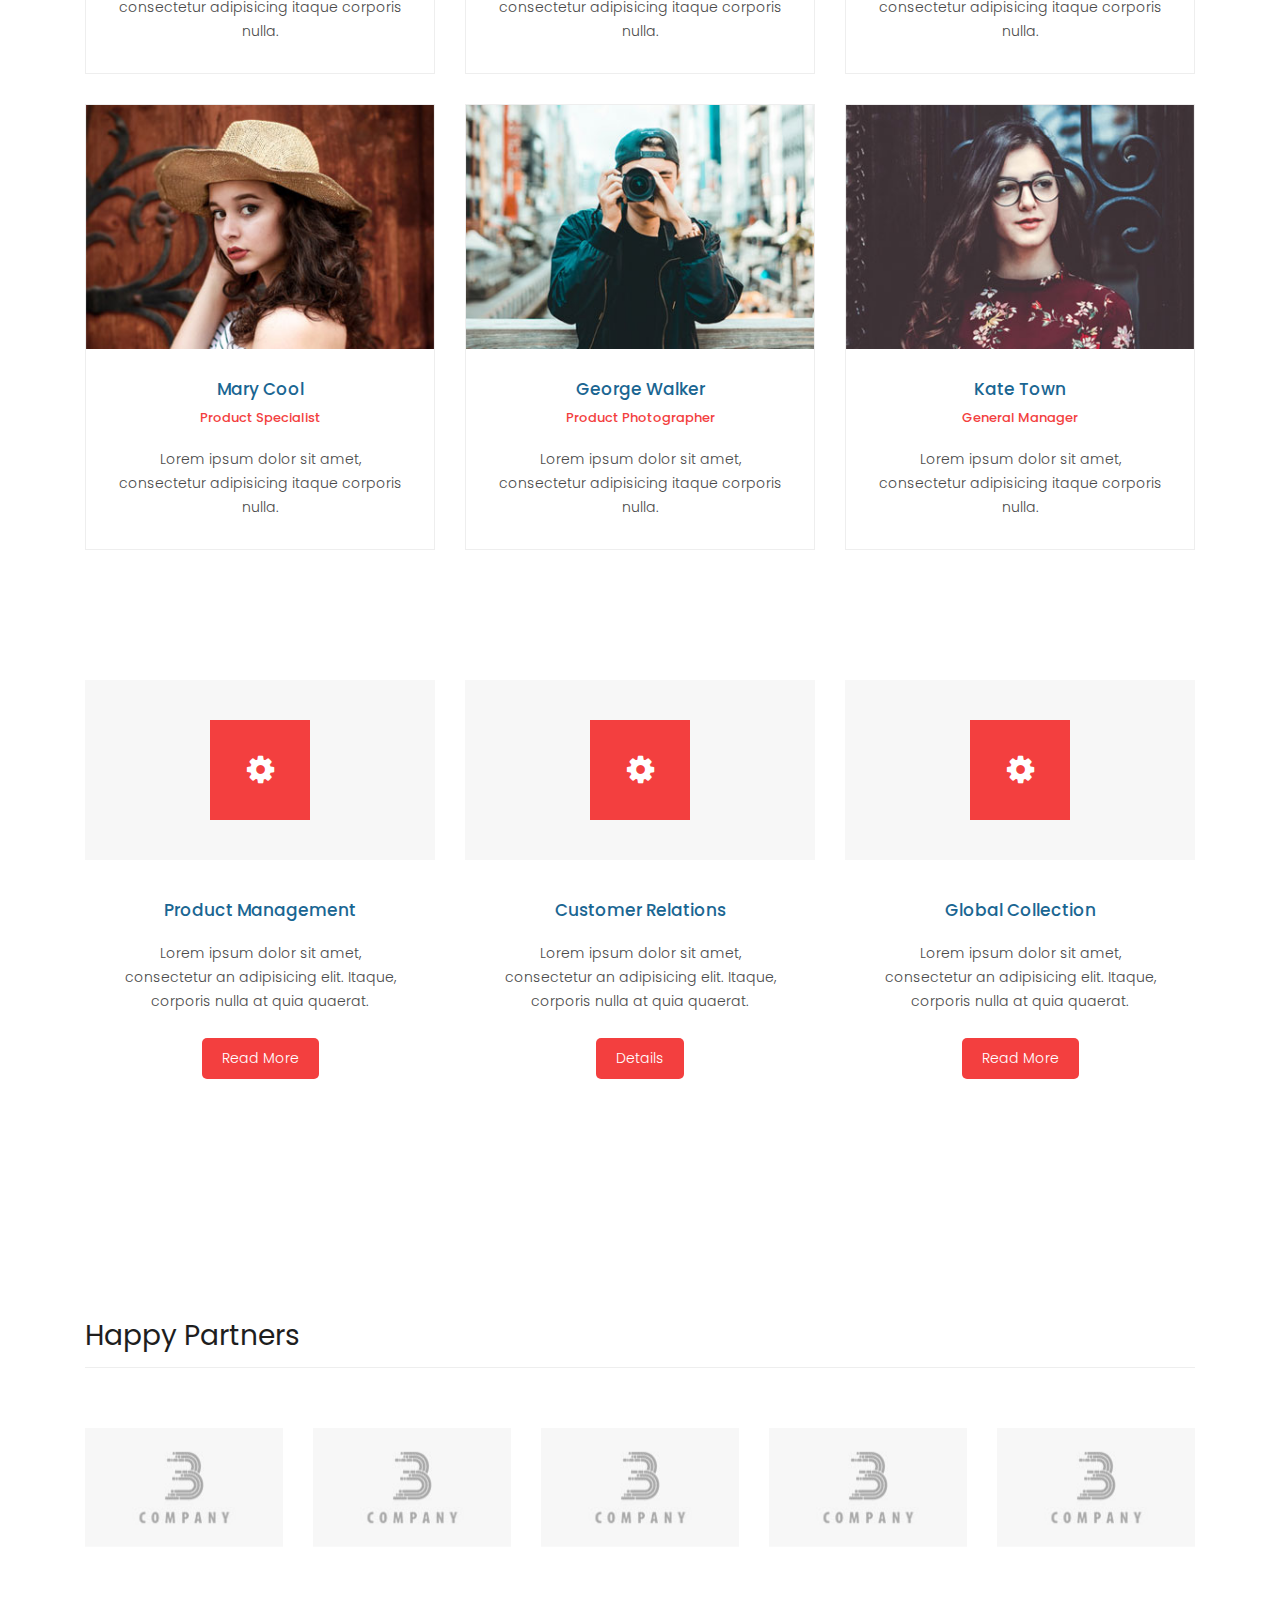
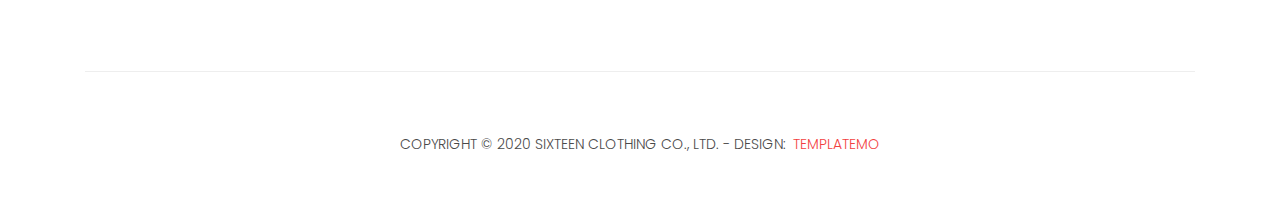
==== commit 4b7bf398: "changing 'our company' to SAGaming" ====
--- a/templatemo_546_sixteen_clothing/about.html
+++ b/templatemo_546_sixteen_clothing/about.html
@@ -54,39 +54,28 @@
                     <ul class="navbar-nav ml-auto">
                         <li class="nav-item">
                             <a class="nav-link" href="home.html">Home
-                  <span class="sr-only">(current)</span>
-                </a>
-<<<<<<< HEAD
-              </li> 
-              <li class="nav-item">
-                <a class="nav-link" href="PromotedGames.html">Our PromotedGames</a>
-              </li>
-              <li class="nav-item active">
-                <a class="nav-link" href="about.html">About Us</a>
-              </li>
-              <li class="nav-item">
-                <a class="nav-link" href="contact.html">Contact Us</a>
-              </li>
-            </ul>
-          </div>
-        </div>
-      </nav>
-=======
-                        </li>
-                        <li class="nav-item">
-                            <a class="nav-link" href="products.html">Our Products</a>
-                        </li>
-                        <li class="nav-item active">
+                                <span class="sr-only">(current)</span>
+                            </a>
+                        </li>
+                        <li class="nav-item">
+                            <a class="nav-link" href="PromotedGames.html">Our Promoted Games</a>
+                        </li>
+                        <li class="nav-item">
+                            <a class="nav-link" href="StarterKit.html">Starter Kits</a>
+                        </li>
+                        <li class="nav-item">
+                            <a class="nav-link" href="Calandar.html">Calandar</a>
+                        </li>
+                        <li class="nav-item">
+                            <a class="nav-link" href="contact.html">Contact Us</a>
+                        </li>
+                        <li class="nav-item">
                             <a class="nav-link" href="about.html">About Us</a>
                         </li>
-                        <li class="nav-item">
-                            <a class="nav-link" href="contact.html">Contact Us</a>
-                        </li>
                     </ul>
                 </div>
             </div>
         </nav>
->>>>>>> 3fdbef3b44812c5056a4b890a4020e9ad320fcdc
     </header>
 
     <!-- Page Content -->
@@ -96,7 +85,7 @@
                 <div class="col-md-12">
                     <div class="text-content">
                         <h4>about us</h4>
-                        <h2>our company</h2>
+                        <h2>SAGaming</h2>
                     </div>
                 </div>
             </div>
--- a/templatemo_546_sixteen_clothing/assets/css/templatemo-sixteen.css
+++ b/templatemo_546_sixteen_clothing/assets/css/templatemo-sixteen.css
@@ -5,371 +5,399 @@
 https://templatemo.com/tm-546-sixteen-clothing
 
 */
+
 body {
-  font-family: 'Poppins', sans-serif;
-  overflow-x: hidden;
-  text-rendering: optimizeLegibility;
-  -webkit-font-smoothing: antialiased;
-  -moz-osx-font-smoothing: grayscale;
-}
+    font-family: 'Poppins', sans-serif;
+    overflow-x: hidden;
+    text-rendering: optimizeLegibility;
+    -webkit-font-smoothing: antialiased;
+    -moz-osx-font-smoothing: grayscale;
+}
+
 p {
-	margin-bottom: 0px;
-	font-size: 14px;
-	font-weight: 300;
-	color: #4a4a4a;
-	line-height: 24px;
-}
+    margin-bottom: 0px;
+    font-size: 14px;
+    font-weight: 300;
+    color: #4a4a4a;
+    line-height: 24px;
+}
+
 a {
-	text-decoration: none!important;
-}
+    text-decoration: none!important;
+}
+
 ul {
-	padding: 0;
-	margin: 0;
-	list-style: none;
-}
-
-h1,h2,h3,h4,h5,h6 {
-	margin: 0px;
+    padding: 0;
+    margin: 0;
+    list-style: none;
+}
+
+h1,
+h2,
+h3,
+h4,
+h5,
+h6 {
+    margin: 0px;
 }
 
 ul.social-icons li {
-	display: inline-block;
-	margin-right: 3px;
+    display: inline-block;
+    margin-right: 3px;
 }
 
 ul.social-icons li:last-child {
-	margin-right: 0px;
+    margin-right: 0px;
 }
 
 ul.social-icons li a {
-	width: 50px;
-	height: 50px;
-	display: inline-block;
-	line-height: 50px;
-	background-color: #eee;
-	color: #121212;
-	font-size: 18px;
-	text-align: center;
-	transition: all .3s;
+    width: 50px;
+    height: 50px;
+    display: inline-block;
+    line-height: 50px;
+    background-color: #eee;
+    color: #121212;
+    font-size: 18px;
+    text-align: center;
+    transition: all .3s;
 }
 
 ul.social-icons li a:hover {
-	background-color: #f33f3f;
-	color: #fff;
+    background-color: #f33f3f;
+    color: #fff;
 }
 
 a.filled-button {
-	background-color: #f33f3f;
-	color: #fff;
-	font-size: 14px;
-	text-transform: capitalize;
-	font-weight: 300;
-	padding: 10px 20px;
-	border-radius: 5px;
-	display: inline-block;
-	transition: all 0.3s;
+    background-color: #f33f3f;
+    color: #fff;
+    font-size: 14px;
+    text-transform: capitalize;
+    font-weight: 300;
+    padding: 10px 20px;
+    border-radius: 5px;
+    display: inline-block;
+    transition: all 0.3s;
 }
 
 a.filled-button:hover {
-	background-color: #121212;
-	color: #fff;
+    background-color: #121212;
+    color: #fff;
 }
 
 .section-heading {
-	text-align: left;
-	margin-bottom: 60px;
-	border-bottom: 1px solid #eee;
+    text-align: left;
+    margin-bottom: 60px;
+    border-bottom: 1px solid #eee;
 }
 
 .section-heading h2 {
-	font-size: 28px;
-	font-weight: 400;
-	color: #1e1e1e;
-	margin-bottom: 15px;
-}
-
-.products-heading {
-	background-image: url(../images/products-heading.jpg);
+    font-size: 28px;
+    font-weight: 400;
+    color: #1e1e1e;
+    margin-bottom: 15px;
+}
+
+.PromotedGames-heading {
+    background-image: url(../images/PromotedGames-heading.jpg);
 }
 
 .about-heading {
-	background-image: url(../images/about-heading.jpg);
+    background-image: url(../images/about-heading.jpg);
 }
 
 .contact-heading {
-	background-image: url(../images/contact-heading.jpg);
+    background-image: url(../images/war\ never\ changes.jpg);
 }
 
 .page-heading {
-	padding: 210px 0px 130px 0px;
-	text-align: center;
-	background-position: center center;
-	background-repeat: no-repeat;
-	background-size: cover;
+    padding: 210px 0px 130px 0px;
+    text-align: center;
+    background-position: center center;
+    background-repeat: no-repeat;
+    background-size: cover;
 }
 
 .page-heading .text-content h4 {
-	color: #f33f3f;
-	font-size: 22px;
-	text-transform: uppercase;
-	font-weight: 700;
-	margin-bottom: 15px;
+    color: #f33f3f;
+    font-size: 22px;
+    text-transform: uppercase;
+    font-weight: 700;
+    margin-bottom: 15px;
 }
 
 .page-heading .text-content h2 {
-	color: #fff;
-	font-size: 62px;
-	text-transform: uppercase;
-	letter-spacing: 5px;
+    color: #f33f3f;
+    font-size: 62px;
+    text-transform: uppercase;
+    letter-spacing: 5px;
 }
 
 #preloader {
-  overflow: hidden;
-  background: #f33f3f;
-  left: 0;
-  right: 0;
-  top: 0;
-  bottom: 0;
-  position: fixed;
-  z-index: 9999999;
-  color: #fff;
+    overflow: hidden;
+    background: #f33f3f;
+    left: 0;
+    right: 0;
+    top: 0;
+    bottom: 0;
+    position: fixed;
+    z-index: 9999999;
+    color: #fff;
 }
 
 #preloader .jumper {
-  left: 0;
-  top: 0;
-  right: 0;
-  bottom: 0;
-  display: block;
-  position: absolute;
-  margin: auto;
-  width: 50px;
-  height: 50px;
-}
-
-#preloader .jumper > div {
-  background-color: #fff;
-  width: 10px;
-  height: 10px;
-  border-radius: 100%;
-  -webkit-animation-fill-mode: both;
-  animation-fill-mode: both;
-  position: absolute;
-  opacity: 0;
-  width: 50px;
-  height: 50px;
-  -webkit-animation: jumper 1s 0s linear infinite;
-  animation: jumper 1s 0s linear infinite;
-}
-
-#preloader .jumper > div:nth-child(2) {
-  -webkit-animation-delay: 0.33333s;
-  animation-delay: 0.33333s;
-}
-
-#preloader .jumper > div:nth-child(3) {
-  -webkit-animation-delay: 0.66666s;
-  animation-delay: 0.66666s;
+    left: 0;
+    top: 0;
+    right: 0;
+    bottom: 0;
+    display: block;
+    position: absolute;
+    margin: auto;
+    width: 50px;
+    height: 50px;
+}
+
+#preloader .jumper>div {
+    background-color: #fff;
+    width: 10px;
+    height: 10px;
+    border-radius: 100%;
+    -webkit-animation-fill-mode: both;
+    animation-fill-mode: both;
+    position: absolute;
+    opacity: 0;
+    width: 50px;
+    height: 50px;
+    -webkit-animation: jumper 1s 0s linear infinite;
+    animation: jumper 1s 0s linear infinite;
+}
+
+#preloader .jumper>div:nth-child(2) {
+    -webkit-animation-delay: 0.33333s;
+    animation-delay: 0.33333s;
+}
+
+#preloader .jumper>div:nth-child(3) {
+    -webkit-animation-delay: 0.66666s;
+    animation-delay: 0.66666s;
 }
 
 @-webkit-keyframes jumper {
-  0% {
-    opacity: 0;
-    -webkit-transform: scale(0);
-    transform: scale(0);
-  }
-  5% {
-    opacity: 1;
-  }
-  100% {
-    -webkit-transform: scale(1);
-    transform: scale(1);
-    opacity: 0;
-  }
+    0% {
+        opacity: 0;
+        -webkit-transform: scale(0);
+        transform: scale(0);
+    }
+    5% {
+        opacity: 1;
+    }
+    100% {
+        -webkit-transform: scale(1);
+        transform: scale(1);
+        opacity: 0;
+    }
 }
 
 @keyframes jumper {
-  0% {
-    opacity: 0;
-    -webkit-transform: scale(0);
-    transform: scale(0);
-  }
-  5% {
-    opacity: 1;
-  }
-  100% {
-    opacity: 0;
-  }
+    0% {
+        opacity: 0;
+        -webkit-transform: scale(0);
+        transform: scale(0);
+    }
+    5% {
+        opacity: 1;
+    }
+    100% {
+        opacity: 0;
+    }
 }
 
 
 /* Header Style */
+
 header {
-	position: absolute;
-	z-index: 99999;
-	width: 100%;
-	height: 80px;
-	background-color: #232323;
-	-webkit-transition: all 0.3s ease-in-out 0s;
+    position: absolute;
+    z-index: 99999;
+    width: 100%;
+    height: 80px;
+    background-color: #232323;
+    -webkit-transition: all 0.3s ease-in-out 0s;
     -moz-transition: all 0.3s ease-in-out 0s;
     -o-transition: all 0.3s ease-in-out 0s;
     transition: all 0.3s ease-in-out 0s;
 }
+
 header .navbar {
-	padding: 17px 0px;
-}
+    padding: 17px 0px;
+}
+
 .background-header .navbar {
-	padding: 17px 0px;
-}
+    padding: 17px 0px;
+}
+
 .background-header {
-	top: 0;
-	position: fixed;
-	background-color: #fff!important;
-	box-shadow: 0px 1px 10px rgba(0,0,0,0.1);
-}
+    top: 0;
+    position: fixed;
+    background-color: #fff!important;
+    box-shadow: 0px 1px 10px rgba(0, 0, 0, 0.1);
+}
+
 .background-header .navbar-brand h2 {
-	color: #121212!important;
-}
+    color: #121212!important;
+}
+
 .background-header .navbar-nav a.nav-link {
-	color: #1e1e1e!important;
-}
+    color: #1e1e1e!important;
+}
+
 .background-header .navbar-nav .nav-link:hover,
 .background-header .navbar-nav .active>.nav-link,
 .background-header .navbar-nav .nav-link.active,
 .background-header .navbar-nav .nav-link.show,
 .background-header .navbar-nav .show>.nav-link {
-	color: #f33f3f!important;
-}
+    color: #f33f3f!important;
+}
+
 .navbar .navbar-brand {
-	float: 	left;
-	margin-top: -12px;
-	outline: none;
-}
+    float: left;
+    margin-top: -12px;
+    outline: none;
+}
+
 .navbar .navbar-brand h2 {
-	color: #fff;
-	text-transform: uppercase;
-	font-size: 24px;
-	font-weight: 700;
-	-webkit-transition: all .3s ease 0s;
+    color: #fff;
+    text-transform: uppercase;
+    font-size: 24px;
+    font-weight: 700;
+    -webkit-transition: all .3s ease 0s;
     -moz-transition: all .3s ease 0s;
     -o-transition: all .3s ease 0s;
     transition: all .3s ease 0s;
 }
+
 .navbar .navbar-brand h2 em {
-	font-style: normal;
-	color: #f33f3f;
-}
+    font-style: normal;
+    color: #f33f3f;
+}
+
 #navbarResponsive {
-	z-index: 999;
-}
+    z-index: 999;
+}
+
 .navbar-collapse {
-	text-align: center;
-}
+    text-align: center;
+}
+
 .navbar .navbar-nav .nav-item {
-	margin: 0px 15px;
-}
+    margin: 0px 15px;
+}
+
 .navbar .navbar-nav a.nav-link {
-	text-transform: capitalize;
-	font-size: 15px;
-	font-weight: 500;
-	letter-spacing: 0.5px;
-	color: #fff;
-	transition: all 0.5s;
-	margin-top: 5px;
-}
+    text-transform: capitalize;
+    font-size: 15px;
+    font-weight: 500;
+    letter-spacing: 0.5px;
+    color: #fff;
+    transition: all 0.5s;
+    margin-top: 5px;
+}
+
 .navbar .navbar-nav .nav-link:hover,
 .navbar .navbar-nav .active>.nav-link,
 .navbar .navbar-nav .nav-link.active,
 .navbar .navbar-nav .nav-link.show,
 .navbar .navbar-nav .show>.nav-link {
-	color: #fff;
-	padding-bottom: 25px;
-	border-bottom: 3px solid #f33f3f;
-}
+    color: #fff;
+    padding-bottom: 25px;
+    border-bottom: 3px solid #f33f3f;
+}
+
 .navbar .navbar-toggler-icon {
-	background-image: none;
-}
+    background-image: none;
+}
+
 .navbar .navbar-toggler {
-	border-color: #fff;
-	background-color: #fff;	
-	height: 36px;
-	outline: none;
-	border-radius: 0px;
-	position: absolute;
-	right: 30px;
-	top: 20px;
-}
+    border-color: #fff;
+    background-color: #fff;
+    height: 36px;
+    outline: none;
+    border-radius: 0px;
+    position: absolute;
+    right: 30px;
+    top: 20px;
+}
+
 .navbar .navbar-toggler-icon:after {
-	content: '\f0c9';
-	color: #f33f3f;
-	font-size: 18px;
-	line-height: 26px;
-	font-family: 'FontAwesome';
-}
-
+    content: '\f0c9';
+    color: #f33f3f;
+    font-size: 18px;
+    line-height: 26px;
+    font-family: 'FontAwesome';
+}
 
 
 /* Banner Style */
+
 .banner {
-	position: relative;
-	text-align: center;
-	padding-top: 80px;
+    position: relative;
+    text-align: center;
+    padding-top: 80px;
 }
 
 .banner-item-01 {
-	padding: 300px 0px;
-	background-image: url(../images/slide_01.jpg);
-	background-size: cover;
-	background-repeat: no-repeat;
-	background-position: center center;
+    padding: 300px 0px;
+    background-image: url(../images/slide_01.jpg);
+    background-size: cover;
+    background-repeat: no-repeat;
+    background-position: center center;
 }
 
 .banner-item-02 {
-	padding: 300px 0px;
-	background-image: url(../images/slide_02.jpg);
-	background-size: cover;
-	background-repeat: no-repeat;
-	background-position: center center;
+    padding: 300px 0px;
+    background-image: url(../images/slide_02.jpg);
+    background-size: cover;
+    background-repeat: no-repeat;
+    background-position: center center;
 }
 
 .banner-item-03 {
-	padding: 300px 0px;
-	background-image: url(../images/slide_03.jpg);
-	background-size: cover;
-	background-repeat: no-repeat;
-	background-position: center center;
+    padding: 300px 0px;
+    background-image: url(../images/slide_03.jpg);
+    background-size: cover;
+    background-repeat: no-repeat;
+    background-position: center center;
 }
 
 .banner .banner-item {
-	max-height: 600px;
+    max-height: 600px;
 }
 
 .banner .text-content {
-	position: absolute;
-	top: 50%;
-	transform: translateY(-50%);
-	text-align: center;
-	width: 100%;
+    position: absolute;
+    top: 50%;
+    transform: translateY(-50%);
+    text-align: center;
+    width: 100%;
 }
 
 .banner .text-content h4 {
-	color: #f33f3f;
-	font-size: 22px;
-	text-transform: uppercase;
-	font-weight: 700;
-	margin-bottom: 15px;
+    color: #f33f3f;
+    font-size: 22px;
+    text-transform: uppercase;
+    font-weight: 700;
+    margin-bottom: 15px;
 }
 
 .banner .text-content h2 {
-	color: #fff;
-	font-size: 62px;
-	text-transform: uppercase;
-	letter-spacing: 5px;
+    color: #fff;
+    font-size: 62px;
+    text-transform: uppercase;
+    letter-spacing: 5px;
 }
 
 .owl-banner .owl-dots .owl-dot {
-  border-radius: 3px;
-}
+    border-radius: 3px;
+}
+
 .owl-banner .owl-dots {
     display: -webkit-box;
     display: -webkit-flex;
@@ -383,6 +411,7 @@
     transform: translateX(-50%);
     bottom: 30px;
 }
+
 .owl-banner .owl-dots .owl-dot {
     width: 10px;
     height: 10px;
@@ -391,670 +420,658 @@
     background-color: #fff;
     opacity: 0.5;
 }
+
 .owl-banner .owl-dots .owl-dot:focus {
     outline: none
 }
+
 .owl-banner .owl-dots .owl-dot.active {
     background-color: #fff;
     opacity: 1;
 }
 
 
-
 /* Latest Produtcs */
 
-.latest-products {
-	margin-top: 100px;
-}
-
-.latest-products .section-heading a {
-	float: right;
-	margin-top: -35px;
-	text-transform: uppercase;
-	font-size: 13px;
-	font-weight: 700;
-	color: #f33f3f;
+.latest-PromotedGames {
+    margin-top: 100px;
+}
+
+.latest-PromotedGames .section-heading a {
+    float: right;
+    margin-top: -35px;
+    text-transform: uppercase;
+    font-size: 13px;
+    font-weight: 700;
+    color: #f33f3f;
 }
 
 .product-item {
-	border: 1px solid #eee;
-	margin-bottom: 30px;
+    border: 1px solid #eee;
+    margin-bottom: 30px;
 }
 
 .product-item .down-content {
-	padding: 30px;
-	position: relative;
+    padding: 30px;
+    position: relative;
 }
 
 .product-item img {
-	width: 100%;
-	overflow: hidden;
+    width: 600px;
+    height: 550px;
+    overflow: hidden;
 }
 
 .product-item .down-content h4 {
-	font-size: 17px;
-	color: #1a6692;
-	margin-bottom: 20px;
-}
+    font-size: 17px;
+    color: #1a6692;
+    margin-bottom: 20px;
+}
+
+
+/*new added css code */
 
 .product-item .down-content h6 {
-	position: absolute;
-	top: 30px;
-	right: 30px;
-	font-size: 18px;
-	color: #121212;
+    position: absolute;
+    top: 30px;
+    right: 30px;
+    font-size: 18px;
+    color: #121212;
 }
 
 .product-item .down-content p {
-	margin-bottom: 20px;
+    margin-bottom: 20px;
 }
 
 .product-item .down-content ul li {
-	display: inline-block;
+    display: inline-block;
 }
 
 .product-item .down-content ul li i {
-	color: #f33f3f;
-	font-size: 14px;
+    color: #f33f3f;
+    font-size: 14px;
 }
 
 .product-item .down-content span {
-	position: absolute;
-	right: 30px;
-	bottom: 30px;
-	font-size: 13px;
-	color: #f33f3f;
-	font-weight: 500;
-}
-
-
+    position: absolute;
+    right: 30px;
+    bottom: 30px;
+    font-size: 13px;
+    color: #f33f3f;
+    font-weight: 500;
+}
 
 
 /* Best Features */
 
 .about-features {
-	margin-top: 100px!important;
+    margin-top: 100px!important;
 }
 
 .about-features p {
-	border-bottom: 1px solid #eee;
-	padding-bottom: 20px;
+    border-bottom: 1px solid #eee;
+    padding-bottom: 20px;
 }
 
 .about-features .container .row {
-	padding-bottom: 0px!important;
-	border-bottom: none!important;
+    padding-bottom: 0px!important;
+    border-bottom: none!important;
 }
 
 .best-features {
-	margin-top: 50px;
+    margin-top: 50px;
 }
 
 .best-features .container .row {
-	border-bottom: 1px solid #eee;
-	padding-bottom: 60px;
+    border-bottom: 1px solid #eee;
+    padding-bottom: 60px;
 }
 
 .best-features img {
-	width: 100%;
-	overflow: hidden;
+    width: 100%;
+    overflow: hidden;
 }
 
 .best-features h4 {
-	font-size: 17px;
-	color: #1a6692;
-	margin-bottom: 20px;
+    font-size: 17px;
+    color: #1a6692;
+    margin-bottom: 20px;
 }
 
 .best-features ul.featured-list li {
-	display: block;
-	margin-bottom: 10px;
+    display: block;
+    margin-bottom: 10px;
 }
 
 .best-features p {
-	margin-bottom: 25px;
+    margin-bottom: 25px;
 }
 
 .best-features ul.featured-list li a {
-	font-size: 14px;
-	color: #4a4a4a;
-	font-weight: 300;
-	transition: all .3s;
-	position: relative;
-	padding-left: 13px;
+    font-size: 14px;
+    color: #4a4a4a;
+    font-weight: 300;
+    transition: all .3s;
+    position: relative;
+    padding-left: 13px;
 }
 
 .best-features ul.featured-list li a:before {
-	content: '';
-	width: 5px;
-	height: 5px;
-	display: inline-block;
-	background-color: #4a4a4a;
-	position: absolute;
-	left: 0;
-	transition: all .3s;
-	top: 8px;
+    content: '';
+    width: 5px;
+    height: 5px;
+    display: inline-block;
+    background-color: #4a4a4a;
+    position: absolute;
+    left: 0;
+    transition: all .3s;
+    top: 8px;
 }
 
 .best-features ul.featured-list li a:hover {
-	color: #f33f3f;
+    color: #f33f3f;
 }
 
 .best-features ul.featured-list li a:hover::before {
-	background-color: #f33f3f;
+    background-color: #f33f3f;
 }
 
 .best-features .filled-button {
-	margin-top: 20px;
-}
-
-
-
+    margin-top: 20px;
+}
 
 
 /* Call To Action */
 
 .call-to-action .inner-content {
-	margin-top: 60px;
-	padding: 30px;
-	background-color: #f7f7f7;
-	border-radius: 5px;
+    margin-top: 60px;
+    padding: 30px;
+    background-color: #f7f7f7;
+    border-radius: 5px;
 }
 
 .call-to-action .inner-content h4 {
-	font-size: 17px;
-	color: #1a6692;
-	margin-bottom: 15px;
+    font-size: 17px;
+    color: #1a6692;
+    margin-bottom: 15px;
 }
 
 .call-to-action .inner-content em {
-	font-style: normal;
-	font-weight: 700;
+    font-style: normal;
+    font-weight: 700;
 }
 
 .call-to-action .inner-content .col-md-4 {
-	text-align: right;
+    text-align: right;
 }
 
 .call-to-action .inner-content .filled-button {
-	margin-top: 12px;
-}
-
-
+    margin-top: 12px;
+}
 
 
 /* Footer */
 
 footer {
-	text-align: center;
+    text-align: center;
 }
 
 footer .inner-content {
-	border-top: 1px solid #eee;
-	margin-top: 60px;
-	padding: 60px 0px;
+    border-top: 1px solid #eee;
+    margin-top: 60px;
+    padding: 60px 0px;
 }
 
 footer .inner-content p {
-	text-transform: uppercase;
+    text-transform: uppercase;
 }
 
 footer .inner-content p a {
-	color: #f33f3f;
-	margin-left: 3px;
-}
-
-
+    color: #f33f3f;
+    margin-left: 3px;
+}
 
 
 /* Product Page */
 
-.products {
-	margin-top: 100px;
-}
-
-.products .filters {
-	text-align: center;
-	border-bottom: 1px solid #eee;
-	padding-bottom: 10px;
-	margin-bottom: 60px;
-}
-
-.products .filters li {
-	text-transform: uppercase;
-	font-size: 13px;
-	font-weight: 700;
-	color: #121212;
-	display: inline-block;
-	margin: 0px 10px;
-	transition: all .3s;
-	cursor: pointer;
-}
-
-.products .filters ul li.active,
-.products .filters ul li:hover {
-  color: #f33f3f;
-}
-
-.products ul.pages {
-	margin-top: 30px;
-	text-align: center;
-}
-
-.products ul.pages li {
-	display: inline-block;
-	margin: 0px 2px;
-}
-
-.products ul.pages li a {
-	width: 44px;
-	height: 44px;
-	display: inline-block;
-	line-height: 42px;
-	border: 1px solid #eee;
-	font-size: 15px;
-	font-weight: 700;
-	color: #121212;
-	transition: all .3s;
-}
-
-.products ul.pages li a:hover,
-.products ul.pages li.active a {
-	background-color: #f33f3f;
-	border-color: #f33f3f;
-	color: #fff;
-}
-
+.PromotedGames {
+    margin-top: 100px;
+}
+
+.PromotedGames .filters {
+    text-align: center;
+    border-bottom: 1px solid #eee;
+    padding-bottom: 10px;
+    margin-bottom: 60px;
+}
+
+.PromotedGames .filters li {
+    text-transform: uppercase;
+    font-size: 13px;
+    font-weight: 700;
+    color: #121212;
+    display: inline-block;
+    margin: 0px 10px;
+    transition: all .3s;
+    cursor: pointer;
+}
+
+.PromotedGames .filters ul li.active,
+.PromotedGames .filters ul li:hover {
+    color: #f33f3f;
+}
+
+.PromotedGames ul.pages {
+    margin-top: 30px;
+    text-align: center;
+}
+
+.PromotedGames ul.pages li {
+    display: inline-block;
+    margin: 0px 2px;
+}
+
+.PromotedGames ul.pages li a {
+    width: 44px;
+    height: 44px;
+    display: inline-block;
+    line-height: 42px;
+    border: 1px solid #eee;
+    font-size: 15px;
+    font-weight: 700;
+    color: #121212;
+    transition: all .3s;
+}
+
+.PromotedGames ul.pages li a:hover,
+.PromotedGames ul.pages li.active a {
+    background-color: #f33f3f;
+    border-color: #f33f3f;
+    color: #fff;
+}
 
 
 /* Team Members */
 
 .team-members {
-	margin-top: 100px;
+    margin-top: 100px;
 }
 
 .team-member {
-	border: 1px solid #eee;
-	margin-bottom: 30px;
+    border: 1px solid #eee;
+    margin-bottom: 30px;
 }
 
 .team-member img {
-	width: 100%;
-	overflow: hidden;
+    width: 100%;
+    overflow: hidden;
 }
 
 .team-member .down-content {
-	padding: 30px;
-	text-align: center;
+    padding: 30px;
+    text-align: center;
 }
 
 .team-member .thumb-container {
-	position: relative;
+    position: relative;
 }
 
 .team-member .thumb-container .hover-effect {
-	position: absolute;
-	background-color: rgba(243,63,63,0.9);
-	top: 0;
-	left: 0;
-	width: 100%;
-	height: 100%;
-	opacity: 0;
-	visibility: hidden;
-	transition: all .5s;
+    position: absolute;
+    background-color: rgba(243, 63, 63, 0.9);
+    top: 0;
+    left: 0;
+    width: 100%;
+    height: 100%;
+    opacity: 0;
+    visibility: hidden;
+    transition: all .5s;
 }
 
 .team-member .thumb-container .hover-effect .hover-content {
-	position: absolute;
-	display: inline-block;
-	width: 100%;
-	text-align: center;
-	top: 50%;
-	transform: translateY(-50%);
+    position: absolute;
+    display: inline-block;
+    width: 100%;
+    text-align: center;
+    top: 50%;
+    transform: translateY(-50%);
 }
 
 .team-member .thumb-container .hover-effect .hover-content ul.social-icons li a:hover {
-	background-color: #fff;
-	color: #f33f3f;
+    background-color: #fff;
+    color: #f33f3f;
 }
 
 .team-member:hover .hover-effect {
-	visibility: visible;
-	opacity: 1;
+    visibility: visible;
+    opacity: 1;
 }
 
 .team-member .down-content h4 {
-	font-size: 17px;
-	color: #1a6692;
-	margin-bottom: 8px;
+    font-size: 17px;
+    color: #1a6692;
+    margin-bottom: 8px;
 }
 
 .team-member .down-content span {
-	display: block;
-	font-size: 13px;
-	color: #f33f3f;
-	font-weight: 500;
-	margin-bottom: 20px;
-}
-
-
+    display: block;
+    font-size: 13px;
+    color: #f33f3f;
+    font-weight: 500;
+    margin-bottom: 20px;
+}
 
 
 /* Services */
 
 .services {
-	background-image: url(../images/services-bg.jpg);
-	background-position: center center;
-	background-repeat: no-repeat;
-	background-size: cover;
-	background-attachment: fixed;
-	padding: 100px 0px;
+    background-image: url(../images/services-bg.jpg);
+    background-position: center center;
+    background-repeat: no-repeat;
+    background-size: cover;
+    background-attachment: fixed;
+    padding: 100px 0px;
 }
 
 .services .service-item {
-	text-align: center;
+    text-align: center;
 }
 
 .services .service-item .icon {
-	background-color: #f7f7f7;
-	padding: 40px;
+    background-color: #f7f7f7;
+    padding: 40px;
 }
 
 .services .service-item .icon i {
-	width: 100px;
-	height: 100px;
-	display: inline-block;
-	text-align: center;
-	line-height: 100px;
-	background-color: #f33f3f;
-	color: #fff;
-	font-size: 32px;
+    width: 100px;
+    height: 100px;
+    display: inline-block;
+    text-align: center;
+    line-height: 100px;
+    background-color: #f33f3f;
+    color: #fff;
+    font-size: 32px;
 }
 
 .services .service-item .down-content {
-	background-color: #fff;
-	padding: 40px 30px;
+    background-color: #fff;
+    padding: 40px 30px;
 }
 
 .services .service-item .down-content h4 {
-	font-size: 17px;
-	color: #1a6692;
-	margin-bottom: 20px;
+    font-size: 17px;
+    color: #1a6692;
+    margin-bottom: 20px;
 }
 
 .services .service-item .down-content p {
-	margin-bottom: 25px;
-}
-
-
+    margin-bottom: 25px;
+}
 
 
 /* Clients */
 
 .happy-clients {
-	margin-top: 100px;
-	margin-bottom: 40px;
+    margin-top: 100px;
+    margin-bottom: 40px;
 }
 
 .happy-clients .client-item img {
-	max-width: 100%;
-	overflow: hidden;
-	transition: all .3s;
-	cursor: pointer;
+    max-width: 100%;
+    overflow: hidden;
+    transition: all .3s;
+    cursor: pointer;
 }
 
 .happy-clients .client-item img:hover {
-	opacity: 0.8;
-}
-
-
+    opacity: 0.8;
+}
 
 
 /* Find Us */
 
 .find-us {
-	margin-top: 100px;
+    margin-top: 100px;
 }
 
 .find-us p {
-	border-bottom: 1px solid #eee;
-	padding-bottom: 30px;
-	margin-bottom: 30px;
+    border-bottom: 1px solid #eee;
+    padding-bottom: 30px;
+    margin-bottom: 30px;
 }
 
 .find-us h4 {
-	font-size: 17px;
-	color: #1a6692;
-	margin-bottom: 20px;
+    font-size: 17px;
+    color: #1a6692;
+    margin-bottom: 20px;
 }
 
 .find-us .left-content {
-	margin-left: 30px;
-}
-
+    margin-left: 30px;
+}
 
 
 /* Send Message */
 
 .send-message {
-	margin-top: 100px;
+    margin-top: 100px;
 }
 
 .contact-form input {
-	font-size: 14px;
-	width: 100%;
-	height: 44px;
-	display: inline-block;
-	line-height: 42px;
-	border: 1px solid #eee;
-	border-radius: 0px;
-	margin-bottom: 30px;
+    font-size: 14px;
+    width: 100%;
+    height: 44px;
+    display: inline-block;
+    line-height: 42px;
+    border: 1px solid #eee;
+    border-radius: 0px;
+    margin-bottom: 30px;
 }
 
 .contact-form input:focus {
-	box-shadow: none;
-	border: 1px solid #eee;
+    box-shadow: none;
+    border: 1px solid #eee;
 }
 
 .contact-form textarea {
-	font-size: 14px;
-	width: 100%;
-	min-width: 100%;
-	min-height: 120px;
-	height: 120px;
-	max-height: 180px;
-	border: 1px solid #eee;
-	border-radius: 0px;
-	margin-bottom: 30px;
+    font-size: 14px;
+    width: 100%;
+    min-width: 100%;
+    min-height: 120px;
+    height: 120px;
+    max-height: 180px;
+    border: 1px solid #eee;
+    border-radius: 0px;
+    margin-bottom: 30px;
 }
 
 .contact-form textarea:focus {
-	box-shadow: none;
-	border: 1px solid #eee;
+    box-shadow: none;
+    border: 1px solid #eee;
 }
 
 .contact-form button.filled-button {
-	background-color: #f33f3f;
-	color: #fff;
-	font-size: 14px;
-	text-transform: capitalize;
-	font-weight: 300;
-	padding: 10px 20px;
-	border-radius: 5px;
-	display: inline-block;
-	transition: all 0.3s;
-	border: none;
-	outline: none;
-	cursor: pointer;
+    background-color: #f33f3f;
+    color: #fff;
+    font-size: 14px;
+    text-transform: capitalize;
+    font-weight: 300;
+    padding: 10px 20px;
+    border-radius: 5px;
+    display: inline-block;
+    transition: all 0.3s;
+    border: none;
+    outline: none;
+    cursor: pointer;
 }
 
 .contact-form button.filled-button:hover {
-	background-color: #121212;
-	color: #fff;
+    background-color: #121212;
+    color: #fff;
 }
 
 .accordion {
-	margin-left: 30px;
+    margin-left: 30px;
 }
 
 .accordion a {
-	cursor: pointer;
-	font-size: 17px;
-	color: #1a6692!important;
-	margin-bottom: 20px;
-	transition: all .3s;
+    cursor: pointer;
+    font-size: 17px;
+    color: #1a6692!important;
+    margin-bottom: 20px;
+    transition: all .3s;
 }
 
 .accordion a:hover {
-	color: #f33f3f!important;
+    color: #f33f3f!important;
 }
 
 .accordion a.active {
-  color: #f33f3f!important;
+    color: #f33f3f!important;
 }
 
 .accordion li .content {
-  display: none;
-  margin-top: 10px;
+    display: none;
+    margin-top: 10px;
 }
 
 .accordion li:first-child {
-	border-top: 1px solid #eee;
+    border-top: 1px solid #eee;
 }
 
 .accordion li {
-	border-bottom: 1px solid #eee;
-	padding: 15px 0px;
-}
+    border-bottom: 1px solid #eee;
+    padding: 15px 0px;
+}
+
 
 /* Responsive Style */
+
 @media (max-width: 768px) {
-	.banner .text-content {
-		width: 90%;
-		margin-left: 5%;
-	}
-	.banner .text-content h4 {
-		font-size: 22px;
-	}
-
-	.banner .text-content h2 {
-		font-size: 36px;
-		letter-spacing: 0.5px;
-	}
-	.banner-item-01,
-	.banner-item-02,
-	.banner-item-03 {
-		padding: 180px 0px;
-	}
-	.page-heading .text-content h4 {
-		font-size: 22px;
-	}
-
-	.page-heading .text-content h2 {
-		font-size: 36px;
-		letter-spacing: 0.5px;
-	}
-	.latest-products .section-heading a {
-		float: none;
-		margin-top: 0px;
-		display: block;
-		margin-bottom: 20px;
-	}
-	.product-item .down-content h4 {
-		margin-bottom: 20px!important;
-	}
-	.product-item .down-content h6 {
-		position: absolute!important;
-		top: 30px!important;
-		right: 30px!important;
-	}
-	.product-item .down-content span {
-		position: absolute!important;
-		right: 30px!important;
-		bottom: 30px!important;
-	}
-	.best-features .left-content {
-		margin-bottom: 30px;
-	}
-	.call-to-action .inner-content {
-		text-align: center;
-	}
-	.call-to-action .inner-content .filled-button {
-		text-align: center;
-		width: 100%;
-		margin-top: 20px;
-	}
-	.about-features img {
-		margin-bottom: 30px;
-	}
-	.service-item {
-		margin-bottom: 30px;
-	}
-	.find-us #map {
-		margin-bottom: 30px;
-	}
-	.find-us .left-content {
-		margin-left: 0px;
-	}
-	.send-message .accordion {
-		margin-top: 30px;
-		margin-left: 0px;
-	}
+    .banner .text-content {
+        width: 90%;
+        margin-left: 5%;
+    }
+    .banner .text-content h4 {
+        font-size: 22px;
+    }
+    .banner .text-content h2 {
+        font-size: 36px;
+        letter-spacing: 0.5px;
+    }
+    .banner-item-01,
+    .banner-item-02,
+    .banner-item-03 {
+        padding: 180px 0px;
+    }
+    .page-heading .text-content h4 {
+        font-size: 22px;
+    }
+    .page-heading .text-content h2 {
+        font-size: 36px;
+        letter-spacing: 0.5px;
+    }
+    .latest-PromotedGames .section-heading a {
+        float: none;
+        margin-top: 0px;
+        display: block;
+        margin-bottom: 20px;
+    }
+    .product-item .down-content h4 {
+        margin-bottom: 20px!important;
+    }
+    .product-item .down-content h6 {
+        position: absolute!important;
+        top: 30px!important;
+        right: 30px!important;
+    }
+    .product-item .down-content span {
+        position: absolute!important;
+        right: 30px!important;
+        bottom: 30px!important;
+    }
+    .best-features .left-content {
+        margin-bottom: 30px;
+    }
+    .call-to-action .inner-content {
+        text-align: center;
+    }
+    .call-to-action .inner-content .filled-button {
+        text-align: center;
+        width: 100%;
+        margin-top: 20px;
+    }
+    .about-features img {
+        margin-bottom: 30px;
+    }
+    .service-item {
+        margin-bottom: 30px;
+    }
+    .find-us #map {
+        margin-bottom: 30px;
+    }
+    .find-us .left-content {
+        margin-left: 0px;
+    }
+    .send-message .accordion {
+        margin-top: 30px;
+        margin-left: 0px;
+    }
 }
 
 @media (max-width: 992px) {
-	.navbar .navbar-brand {
-		position: absolute;
-		left: 30px;
-		top: 32px;
-	}
-	.navbar .navbar-brand {
-		width: auto;
-	}
-	.navbar:after {
-		display: none;
-	}
-	#navbarResponsive {
-	    z-index: 99999;
-	    position: absolute;
-	    top: 80px;
-	    left: 0;
-	    width: 100%;
-	    text-align: center;
-	    background-color: #fff;
-	    box-shadow: 0px 10px 10px rgba(0,0,0,0.1);
-	}
-	.navbar .navbar-nav .nav-item {
-		border-bottom: 1px solid #eee;
-	}
-	.navbar .navbar-nav .nav-item:last-child {
-		border-bottom: none;
-	}
-	.navbar .navbar-nav a.nav-link {
-		padding: 15px 0px;
-		color: #1e1e1e!important;
-	}
-	.navbar .navbar-nav .nav-link:hover,
-	.navbar .navbar-nav .active>.nav-link,
-	.navbar .navbar-nav .nav-link.active,
-	.navbar .navbar-nav .nav-link.show,
-	.navbar .navbar-nav .show>.nav-link {
-		color: #f33f3f!important;
-		border-bottom: none!important;
-		padding-bottom: 15px;
-	}
-	.product-item .down-content h4 {
-		margin-bottom: 10px;
-	}
-	.product-item .down-content h6 {
-		position: relative;
-		top: 0;
-		right: 0;
-		margin-bottom: 20px;
-	}
-	.product-item .down-content span {
-		position: relative;
-		right: 0;
-		bottom: 0;
-	}
+    .navbar .navbar-brand {
+        position: absolute;
+        left: 30px;
+        top: 32px;
+    }
+    .navbar .navbar-brand {
+        width: auto;
+    }
+    .navbar:after {
+        display: none;
+    }
+    #navbarResponsive {
+        z-index: 99999;
+        position: absolute;
+        top: 80px;
+        left: 0;
+        width: 100%;
+        text-align: center;
+        background-color: #fff;
+        box-shadow: 0px 10px 10px rgba(0, 0, 0, 0.1);
+    }
+    .navbar .navbar-nav .nav-item {
+        border-bottom: 1px solid #eee;
+    }
+    .navbar .navbar-nav .nav-item:last-child {
+        border-bottom: none;
+    }
+    .navbar .navbar-nav a.nav-link {
+        padding: 15px 0px;
+        color: #1e1e1e!important;
+    }
+    .navbar .navbar-nav .nav-link:hover,
+    .navbar .navbar-nav .active>.nav-link,
+    .navbar .navbar-nav .nav-link.active,
+    .navbar .navbar-nav .nav-link.show,
+    .navbar .navbar-nav .show>.nav-link {
+        color: #f33f3f!important;
+        border-bottom: none!important;
+        padding-bottom: 15px;
+    }
+    .product-item .down-content h4 {
+        margin-bottom: 10px;
+    }
+    .product-item .down-content h6 {
+        position: relative;
+        top: 0;
+        right: 0;
+        margin-bottom: 20px;
+    }
+    .product-item .down-content span {
+        position: relative;
+        right: 0;
+        bottom: 0;
+    }
 }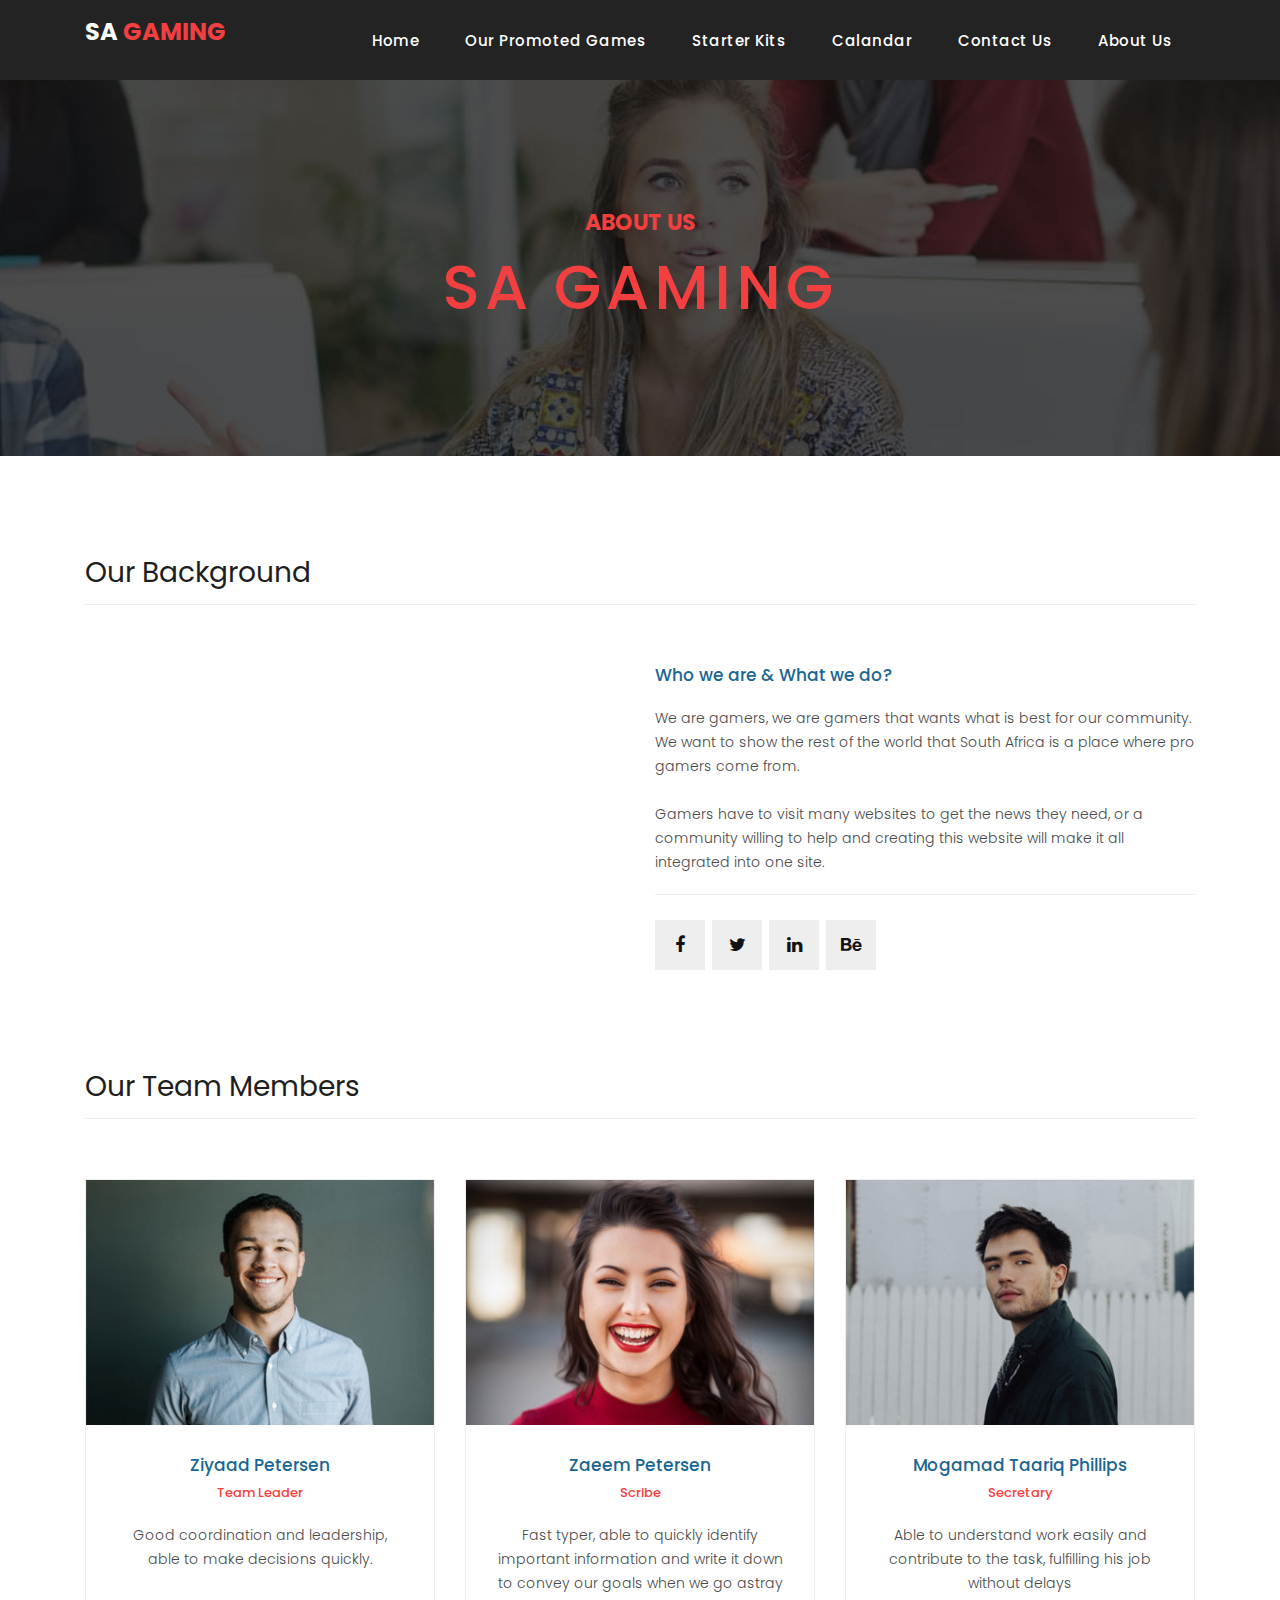
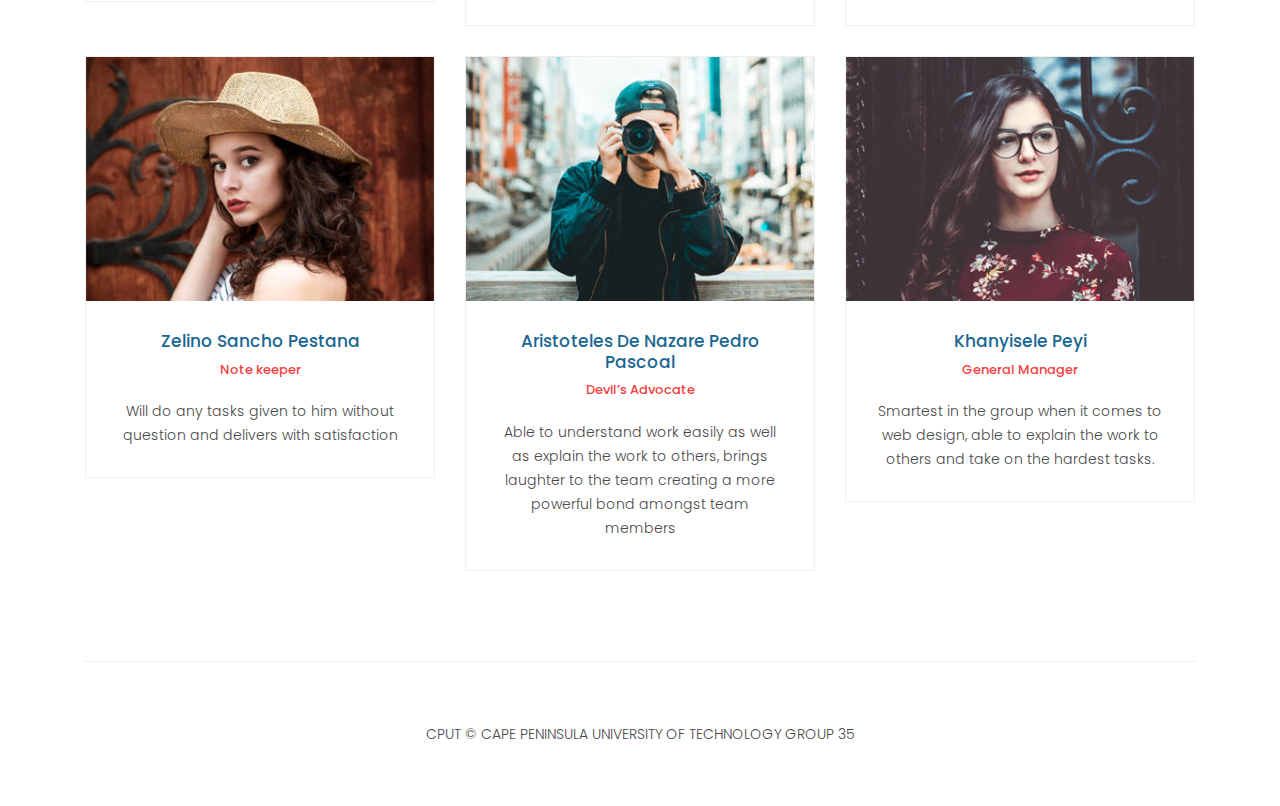
==== commit e81edb3c: "updated about page" ====
--- a/templatemo_546_sixteen_clothing/about.html
+++ b/templatemo_546_sixteen_clothing/about.html
@@ -9,7 +9,7 @@
     <meta name="author" content="">
     <link href="https://fonts.googleapis.com/css?family=Poppins:100,200,300,400,500,600,700,800,900&display=swap" rel="stylesheet">
 
-    <title>Sixteen Clothing - About Page</title>
+    <title>SA GAMING - About Page</title>
 
     <!-- Bootstrap core CSS -->
     <link href="vendor/bootstrap/css/bootstrap.min.css" rel="stylesheet">
@@ -45,7 +45,7 @@
         <nav class="navbar navbar-expand-lg">
             <div class="container">
                 <a class="navbar-brand" href="home.html">
-                    <h2>Sixteen <em>Clothing</em></h2>
+                    <h2>SA <em>Gaming</em></h2>
                 </a>
                 <button class="navbar-toggler" type="button" data-toggle="collapse" data-target="#navbarResponsive" aria-controls="navbarResponsive" aria-expanded="false" aria-label="Toggle navigation">
             <span class="navbar-toggler-icon"></span>
@@ -85,7 +85,9 @@
                 <div class="col-md-12">
                     <div class="text-content">
                         <h4>about us</h4>
-                        <h2>SAGaming</h2>
+                        <h2>SA Gaming</h2>
+                        <!-- Ziyaad -->
+
                     </div>
                 </div>
             </div>
@@ -103,15 +105,14 @@
                 </div>
                 <div class="col-md-6">
                     <div class="right-image">
-                        <img src="assets/images/feature-image.jpg" alt="">
+                        <img src="assets/images/GamingController.jpg" alt="">
                     </div>
                 </div>
                 <div class="col-md-6">
                     <div class="left-content">
                         <h4>Who we are &amp; What we do?</h4>
-                        <p>Lorem ipsum dolor sit amet, consectetur adipisicing elit. Sed voluptate nihil eum consectetur similique? Consectetur, quod, incidunt, harum nisi dolores delectus reprehenderit voluptatem perferendis dicta dolorem non blanditiis
-                            ex fugiat. Lorem ipsum dolor sit amet, consectetur adipisicing elit.<br><br>Lorem ipsum dolor sit amet, consectetur adipisicing elit. Et, consequuntur, modi mollitia corporis ipsa voluptate corrupti eum ratione ex ea praesentium
-                            quibusdam? Aut, in eum facere corrupti necessitatibus perspiciatis quis.</p>
+                        <p>We are gamers, we are gamers that wants what is best for our community. We want to show the rest of the world that South Africa is a place where pro gamers come from.<br>
+                            <br>Gamers have to visit many websites to get the news they need, or a community willing to help and creating this website will make it all integrated into one site.</p>
                         <ul class="social-icons">
                             <li><a href="#"><i class="fa fa-facebook"></i></a></li>
                             <li><a href="#"><i class="fa fa-twitter"></i></a></li>
@@ -149,9 +150,9 @@
                             </div>
                         </div>
                         <div class="down-content">
-                            <h4>Johnny William</h4>
-                            <span>CO-Founder</span>
-                            <p>Lorem ipsum dolor sit amet, consectetur adipisicing itaque corporis nulla.</p>
+                            <h4>Ziyaad Petersen</h4>
+                            <span>Team Leader</span>
+                            <p>Good coordination and leadership, able to make decisions quickly.</p>
                         </div>
                     </div>
                 </div>
@@ -171,9 +172,9 @@
                             </div>
                         </div>
                         <div class="down-content">
-                            <h4>Karry Pitcher</h4>
-                            <span>Product Expert</span>
-                            <p>Lorem ipsum dolor sit amet, consectetur adipisicing itaque corporis nulla.</p>
+                            <h4>Zaeem Petersen</h4>
+                            <span>Scribe</span>
+                            <p>Fast typer, able to quickly identify important information and write it down to convey our goals when we go astray</p>
                         </div>
                     </div>
                 </div>
@@ -193,9 +194,9 @@
                             </div>
                         </div>
                         <div class="down-content">
-                            <h4>Michael Soft</h4>
-                            <span>Chief Marketing</span>
-                            <p>Lorem ipsum dolor sit amet, consectetur adipisicing itaque corporis nulla.</p>
+                            <h4>Mogamad Taariq Phillips</h4>
+                            <span>Secretary</span>
+                            <p>Able to understand work easily and contribute to the task, fulfilling his job without delays</p>
                         </div>
                     </div>
                 </div>
@@ -215,9 +216,9 @@
                             </div>
                         </div>
                         <div class="down-content">
-                            <h4>Mary Cool</h4>
-                            <span>Product Specialist</span>
-                            <p>Lorem ipsum dolor sit amet, consectetur adipisicing itaque corporis nulla.</p>
+                            <h4>Zelino Sancho Pestana</h4>
+                            <span>Note keeper</span>
+                            <p>Will do any tasks given to him without question and delivers with satisfaction</p>
                         </div>
                     </div>
                 </div>
@@ -237,9 +238,9 @@
                             </div>
                         </div>
                         <div class="down-content">
-                            <h4>George Walker</h4>
-                            <span>Product Photographer</span>
-                            <p>Lorem ipsum dolor sit amet, consectetur adipisicing itaque corporis nulla.</p>
+                            <h4>Aristoteles De Nazare Pedro Pascoal</h4>
+                            <span>Devil’s Advocate</span>
+                            <p>Able to understand work easily as well as explain the work to others, brings laughter to the team creating a more powerful bond amongst team members</p>
                         </div>
                     </div>
                 </div>
@@ -259,18 +260,18 @@
                             </div>
                         </div>
                         <div class="down-content">
-                            <h4>Kate Town</h4>
+                            <h4>Khanyisele Peyi</h4>
                             <span>General Manager</span>
-                            <p>Lorem ipsum dolor sit amet, consectetur adipisicing itaque corporis nulla.</p>
-                        </div>
-                    </div>
-                </div>
-            </div>
-        </div>
-    </div>
-
-
-    <div class="services">
+                            <p>Smartest in the group when it comes to web design, able to explain the work to others and take on the hardest tasks.</p>
+                        </div>
+                    </div>
+                </div>
+            </div>
+        </div>
+    </div>
+
+
+    <!-- <div class="services">
         <div class="container">
             <div class="row">
                 <div class="col-md-4">
@@ -351,7 +352,7 @@
                 </div>
             </div>
         </div>
-    </div>
+    </div>  -->
 
 
     <footer>
@@ -359,7 +360,7 @@
             <div class="row">
                 <div class="col-md-12">
                     <div class="inner-content">
-                        <p>Copyright &copy; 2020 Sixteen Clothing Co., Ltd. - Design: <a rel="nofollow noopener" href="https://templatemo.com" target="_blank">TemplateMo</a></p>
+                        <p>CPUT &copy; Cape Peninsula University of Technology  GROUP 35</p>
                     </div>
                 </div>
             </div>
--- a/templatemo_546_sixteen_clothing/assets/css/templatemo-sixteen.css
+++ b/templatemo_546_sixteen_clothing/assets/css/templatemo-sixteen.css
@@ -335,7 +335,7 @@
 }
 
 
-/* Banner Style */
+/* Banner Style */ /* Home page banner */
 
 .banner {
     position: relative;
@@ -344,31 +344,45 @@
 }
 
 .banner-item-01 {
-    padding: 300px 0px;
-    background-image: url(../images/slide_01.jpg);
+    padding: 320px 0px;
+    background-image: url(../images/warzone.jpg);
     background-size: cover;
     background-repeat: no-repeat;
     background-position: center center;
 }
 
 .banner-item-02 {
-    padding: 300px 0px;
-    background-image: url(../images/slide_02.jpg);
+    padding: 320px 0px;
+    background-image: url(../images/apex\ legends.jpg);
     background-size: cover;
     background-repeat: no-repeat;
     background-position: center center;
 }
 
 .banner-item-03 {
-    padding: 300px 0px;
-    background-image: url(../images/slide_03.jpg);
+    padding: 320px 0px;
+    background-image: url(../images/Gta\ v.jpg);
     background-size: cover;
     background-repeat: no-repeat;
     background-position: center center;
 }
+.banner-item-04 {
+    padding: 320px 0px;
+    background-image: url(../images/minecraft.jpg);
+    background-size: cover;
+    background-repeat: no-repeat;
+    background-position: center center;
+}
+.banner-item-05 {
+    padding: 320px 0px;
+    background-image: url(../images/Fortnite.jpg);
+    background-size: cover;
+    background-repeat: no-repeat;
+    background-position: center center;
+}
 
 .banner .banner-item {
-    max-height: 600px;
+    max-height: 500px;
 }
 
 .banner .text-content {
@@ -395,7 +409,7 @@
 }
 
 .owl-banner .owl-dots .owl-dot {
-    border-radius: 3px;
+    border-radius: 10px;
 }
 
 .owl-banner .owl-dots {
@@ -413,8 +427,8 @@
 }
 
 .owl-banner .owl-dots .owl-dot {
-    width: 10px;
-    height: 10px;
+    width: 12px;
+    height: 12px;
     border-radius: 50%;
     margin: 0 10px;
     background-color: #fff;
@@ -430,6 +444,7 @@
     opacity: 1;
 }
 
+/*End of Banner */
 
 /* Latest Produtcs */
 
